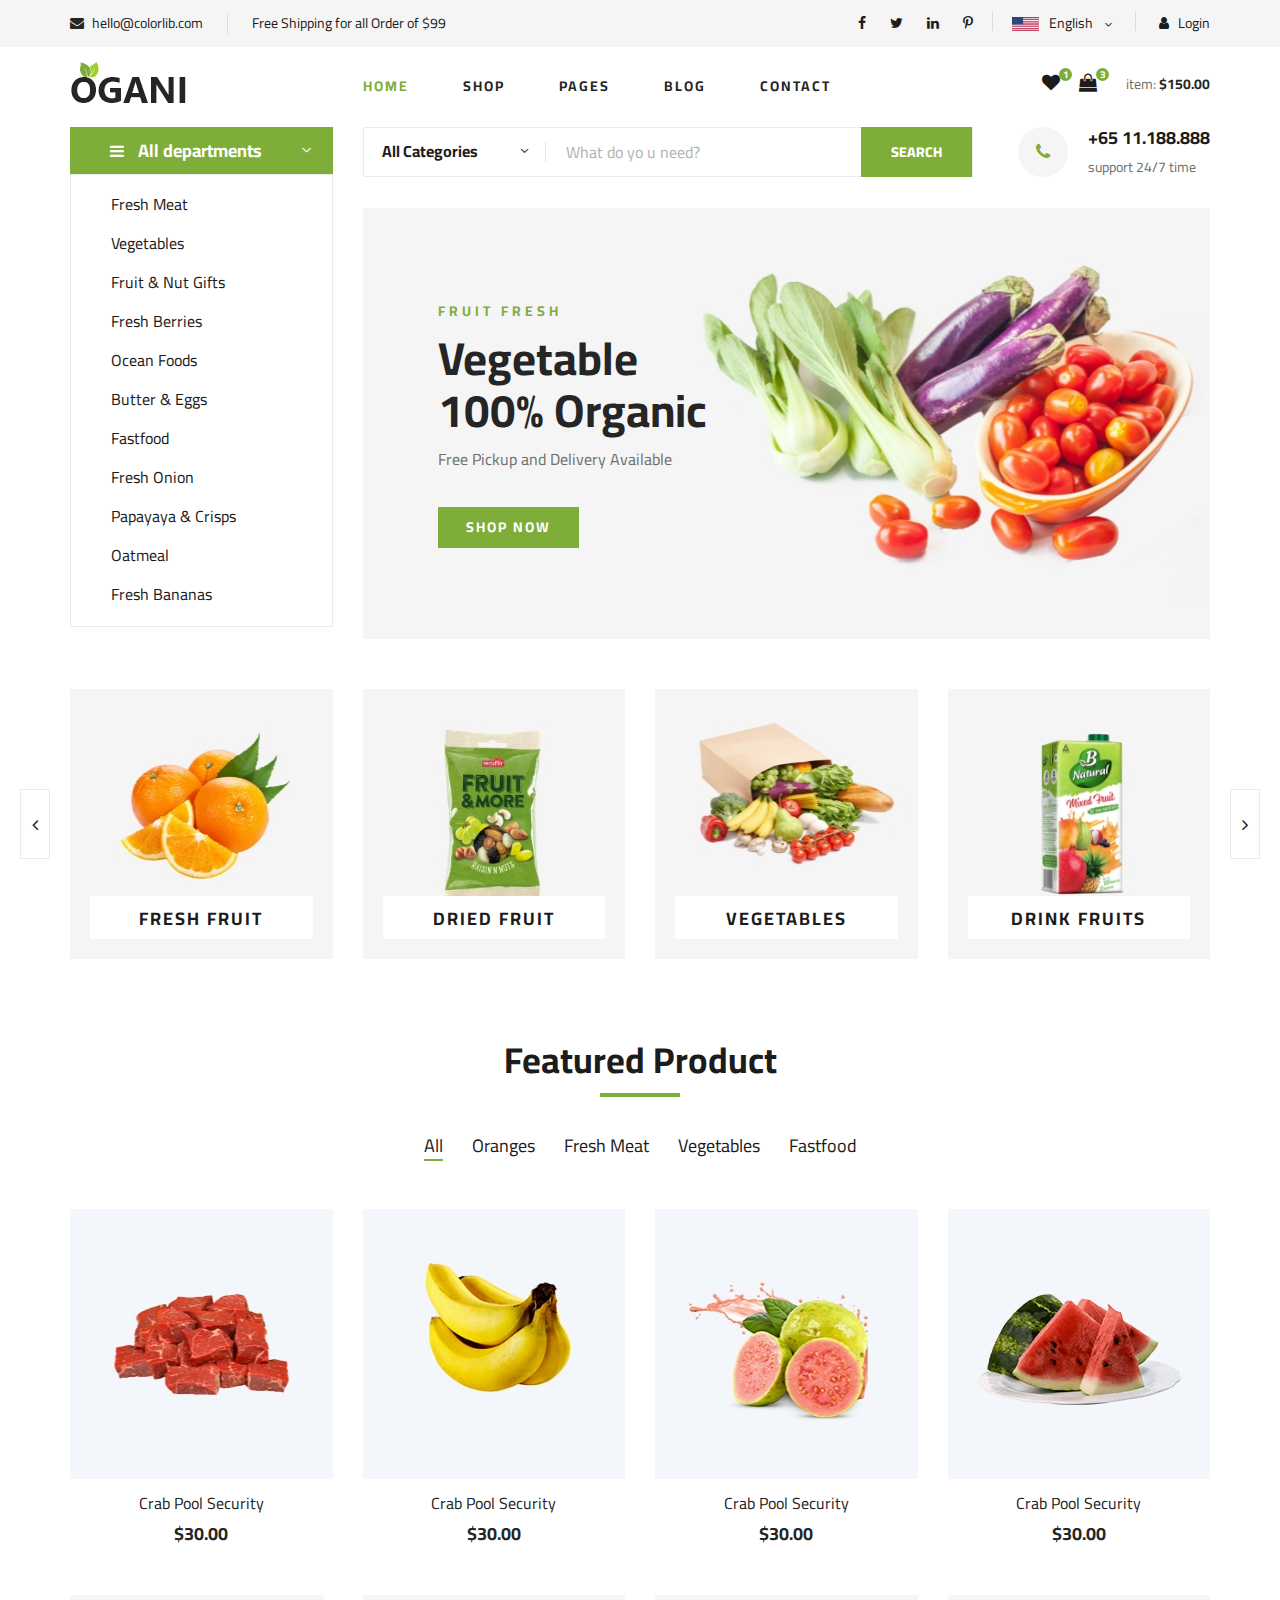
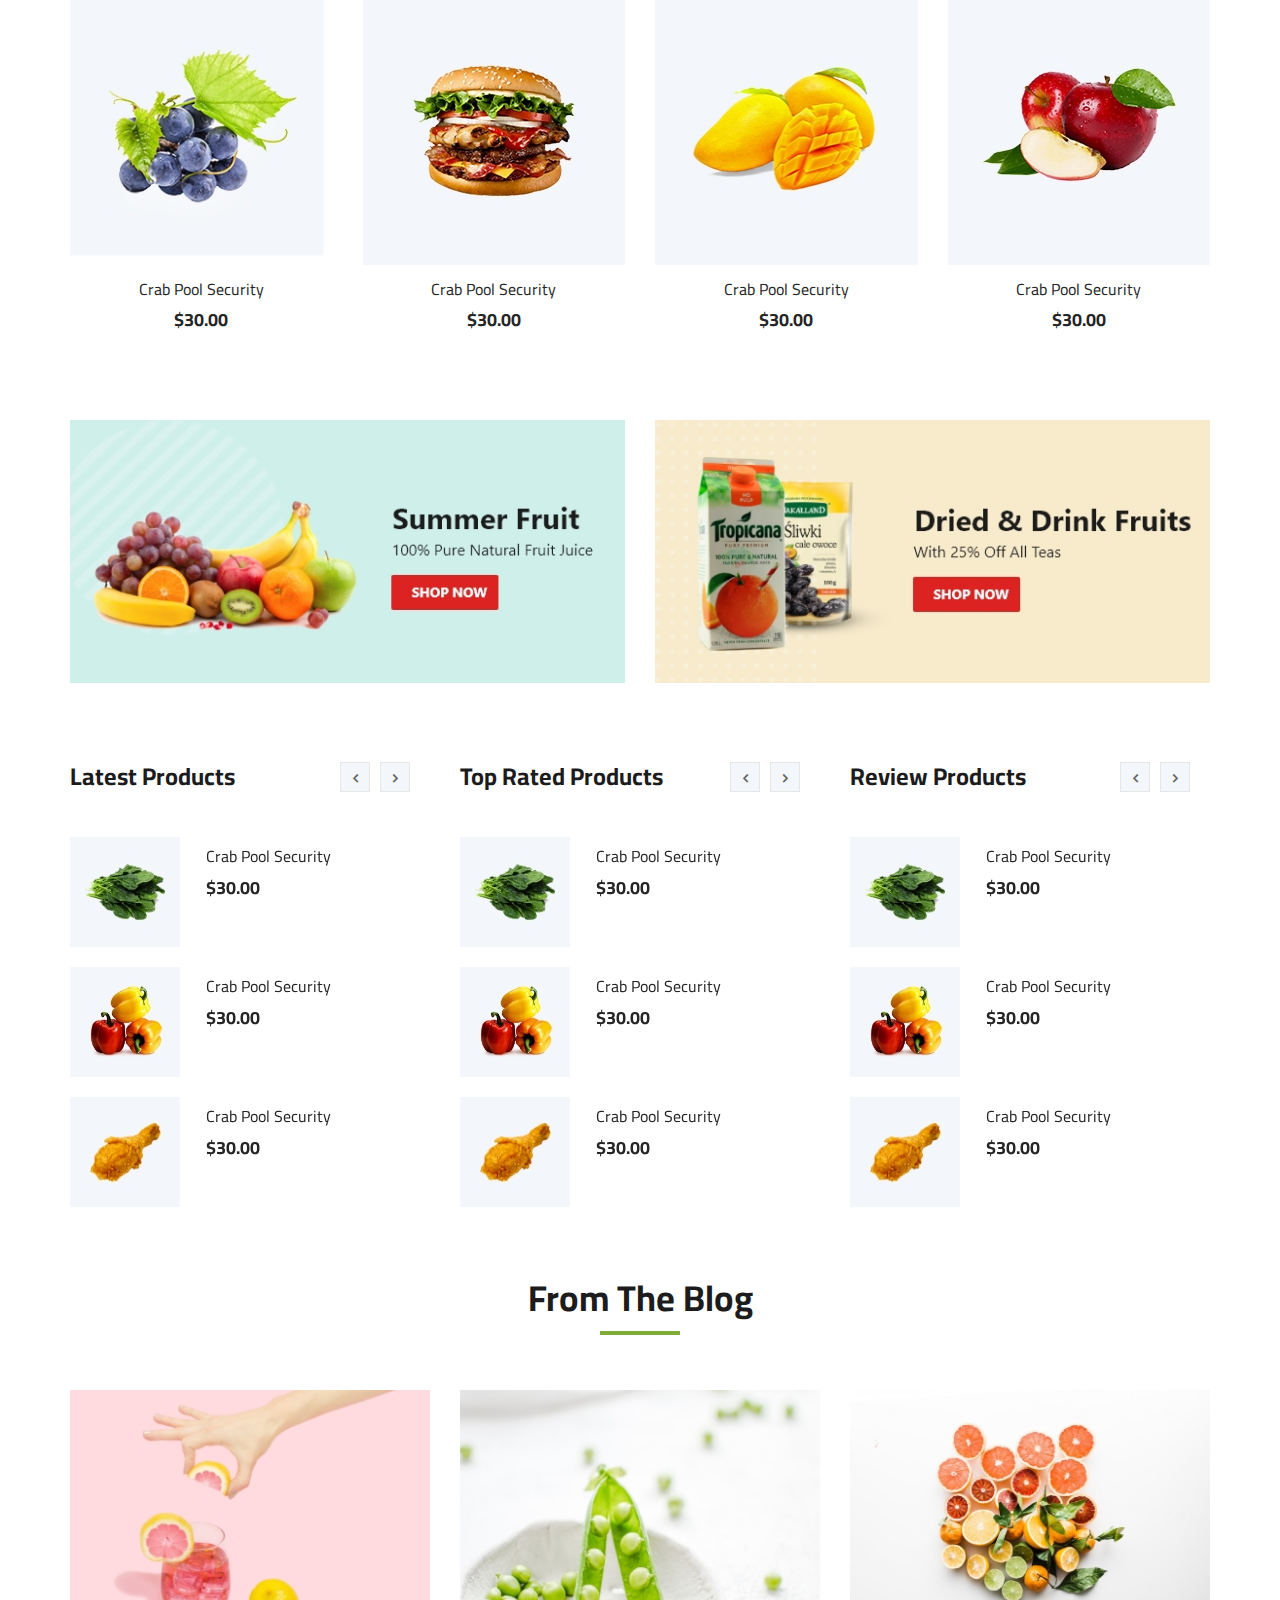
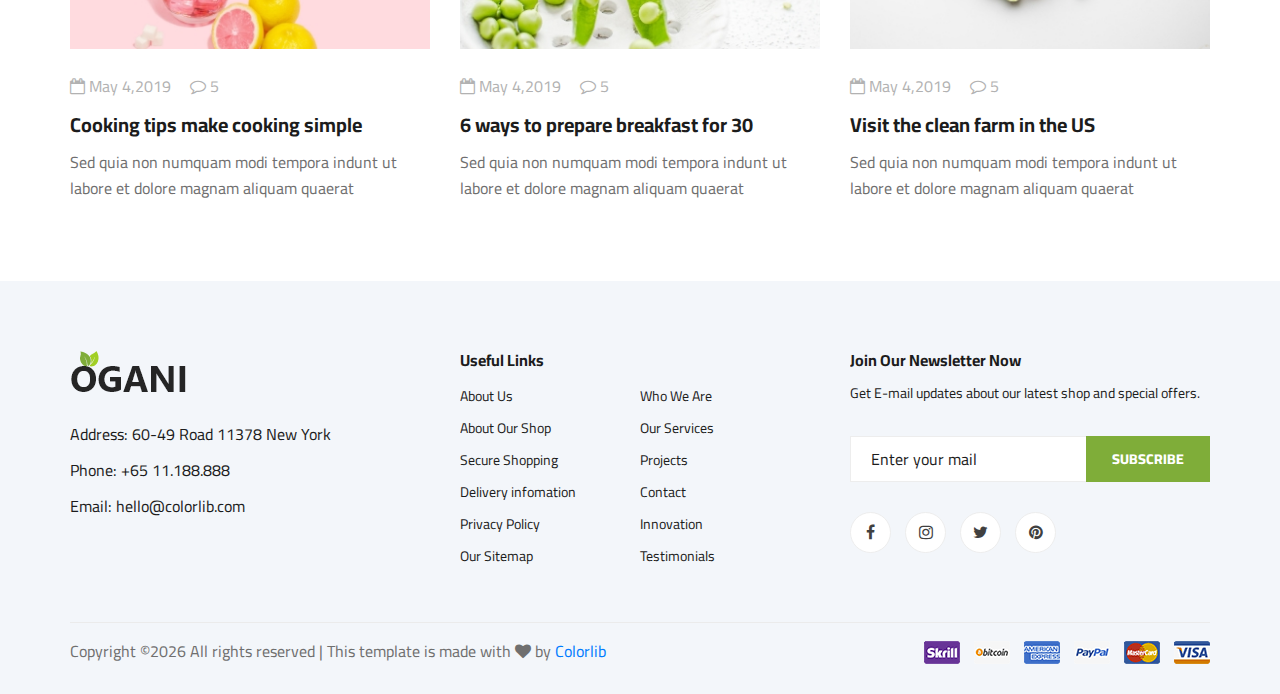
==== cliente/index.html @ 480947a0 "Update 1 HU" ====
<!DOCTYPE html>
<html lang="zxx">

<head>
    <meta charset="UTF-8">
    <meta name="description" content="Ogani Template">
    <meta name="keywords" content="Ogani, unica, creative, html">
    <meta name="viewport" content="width=device-width, initial-scale=1.0">
    <meta http-equiv="X-UA-Compatible" content="ie=edge">
    <title>Ogani | Template</title>

    <!-- Google Font -->
    <link href="https://fonts.googleapis.com/css2?family=Cairo:wght@200;300;400;600;900&display=swap" rel="stylesheet">

    <!-- Css Styles -->
    <link rel="stylesheet" href="css/bootstrap.min.css" type="text/css">
    <link rel="stylesheet" href="css/font-awesome.min.css" type="text/css">
    <link rel="stylesheet" href="css/elegant-icons.css" type="text/css">
    <link rel="stylesheet" href="css/nice-select.css" type="text/css">
    <link rel="stylesheet" href="css/jquery-ui.min.css" type="text/css">
    <link rel="stylesheet" href="css/owl.carousel.min.css" type="text/css">
    <link rel="stylesheet" href="css/slicknav.min.css" type="text/css">
    <link rel="stylesheet" href="css/style.css" type="text/css">
</head>

<body>
    <!-- Page Preloder -->
    <div id="preloder">
        <div class="loader"></div>
    </div>

    <!-- Humberger Begin -->
    <div class="humberger__menu__overlay"></div>
    <div class="humberger__menu__wrapper">
        <div class="humberger__menu__logo">
            <a href="#"><img src="img/logo.png" alt=""></a>
        </div>
        <div class="humberger__menu__cart">
            <ul>
                <li><a href="#"><i class="fa fa-heart"></i> <span>1</span></a></li>
                <li><a href="#"><i class="fa fa-shopping-bag"></i> <span>3</span></a></li>
            </ul>
            <div class="header__cart__price">item: <span>$150.00</span></div>
        </div>
        <div class="humberger__menu__widget">
            <div class="header__top__right__language">
                <img src="img/language.png" alt="">
                <div>English</div>
                <span class="arrow_carrot-down"></span>
                <ul>
                    <li><a href="#">Spanis</a></li>
                    <li><a href="#">English</a></li>
                </ul>
            </div>
            <div class="header__top__right__auth">
                <a href="#"><i class="fa fa-user"></i> Login</a>
            </div>
        </div>
        <nav class="humberger__menu__nav mobile-menu">
            <ul>
                <li class="active"><a href="./index.html">Home</a></li>
                <li><a href="./shop-grid.html">Shop</a></li>
                <li><a href="#">Pages</a>
                    <ul class="header__menu__dropdown">
                        <li><a href="./shop-details.html">Shop Details</a></li>
                        <li><a href="./shoping-cart.html">Shoping Cart</a></li>
                        <li><a href="./checkout.html">Check Out</a></li>
                        <li><a href="./blog-details.html">Blog Details</a></li>
                    </ul>
                </li>
                <li><a href="./blog.html">Blog</a></li>
                <li><a href="./contact.html">Contact</a></li>
            </ul>
        </nav>
        <div id="mobile-menu-wrap"></div>
        <div class="header__top__right__social">
            <a href="#"><i class="fa fa-facebook"></i></a>
            <a href="#"><i class="fa fa-twitter"></i></a>
            <a href="#"><i class="fa fa-linkedin"></i></a>
            <a href="#"><i class="fa fa-pinterest-p"></i></a>
        </div>
        <div class="humberger__menu__contact">
            <ul>
                <li><i class="fa fa-envelope"></i> hello@colorlib.com</li>
                <li>Free Shipping for all Order of $99</li>
            </ul>
        </div>
    </div>
    <!-- Humberger End -->

    <!-- Header Section Begin -->
    <header class="header">
        <div class="header__top">
            <div class="container">
                <div class="row">
                    <div class="col-lg-6 col-md-6">
                        <div class="header__top__left">
                            <ul>
                                <li><i class="fa fa-envelope"></i> hello@colorlib.com</li>
                                <li>Free Shipping for all Order of $99</li>
                            </ul>
                        </div>
                    </div>
                    <div class="col-lg-6 col-md-6">
                        <div class="header__top__right">
                            <div class="header__top__right__social">
                                <a href="#"><i class="fa fa-facebook"></i></a>
                                <a href="#"><i class="fa fa-twitter"></i></a>
                                <a href="#"><i class="fa fa-linkedin"></i></a>
                                <a href="#"><i class="fa fa-pinterest-p"></i></a>
                            </div>
                            <div class="header__top__right__language">
                                <img src="img/language.png" alt="">
                                <div>English</div>
                                <span class="arrow_carrot-down"></span>
                                <ul>
                                    <li><a href="#">Spanis</a></li>
                                    <li><a href="#">English</a></li>
                                </ul>
                            </div>
                            <div class="header__top__right__auth">
                                <a href="#"><i class="fa fa-user"></i> Login</a>
                            </div>
                        </div>
                    </div>
                </div>
            </div>
        </div>
        <div class="container">
            <div class="row">
                <div class="col-lg-3">
                    <div class="header__logo">
                        <a href="./index.html"><img src="img/logo.png" alt=""></a>
                    </div>
                </div>
                <div class="col-lg-6">
                    <nav class="header__menu">
                        <ul>
                            <li class="active"><a href="./index.html">Home</a></li>
                            <li><a href="./shop-grid.html">Shop</a></li>
                            <li><a href="#">Pages</a>
                                <ul class="header__menu__dropdown">
                                    <li><a href="./shop-details.html">Shop Details</a></li>
                                    <li><a href="./shoping-cart.html">Shoping Cart</a></li>
                                    <li><a href="./checkout.html">Check Out</a></li>
                                    <li><a href="./blog-details.html">Blog Details</a></li>
                                </ul>
                            </li>
                            <li><a href="./blog.html">Blog</a></li>
                            <li><a href="./contact.html">Contact</a></li>
                        </ul>
                    </nav>
                </div>
                <div class="col-lg-3">
                    <div class="header__cart">
                        <ul>
                            <li><a href="#"><i class="fa fa-heart"></i> <span>1</span></a></li>
                            <li><a href="#"><i class="fa fa-shopping-bag"></i> <span>3</span></a></li>
                        </ul>
                        <div class="header__cart__price">item: <span>$150.00</span></div>
                    </div>
                </div>
            </div>
            <div class="humberger__open">
                <i class="fa fa-bars"></i>
            </div>
        </div>
    </header>
    <!-- Header Section End -->

    <!-- Hero Section Begin -->
    <section class="hero">
        <div class="container">
            <div class="row">
                <div class="col-lg-3">
                    <div class="hero__categories">
                        <div class="hero__categories__all">
                            <i class="fa fa-bars"></i>
                            <span>All departments</span>
                        </div>
                        <ul>
                            <li><a href="#">Fresh Meat</a></li>
                            <li><a href="#">Vegetables</a></li>
                            <li><a href="#">Fruit & Nut Gifts</a></li>
                            <li><a href="#">Fresh Berries</a></li>
                            <li><a href="#">Ocean Foods</a></li>
                            <li><a href="#">Butter & Eggs</a></li>
                            <li><a href="#">Fastfood</a></li>
                            <li><a href="#">Fresh Onion</a></li>
                            <li><a href="#">Papayaya & Crisps</a></li>
                            <li><a href="#">Oatmeal</a></li>
                            <li><a href="#">Fresh Bananas</a></li>
                        </ul>
                    </div>
                </div>
                <div class="col-lg-9">
                    <div class="hero__search">
                        <div class="hero__search__form">
                            <form action="#">
                                <div class="hero__search__categories">
                                    All Categories
                                    <span class="arrow_carrot-down"></span>
                                </div>
                                <input type="text" placeholder="What do yo u need?">
                                <button type="submit" class="site-btn">SEARCH</button>
                            </form>
                        </div>
                        <div class="hero__search__phone">
                            <div class="hero__search__phone__icon">
                                <i class="fa fa-phone"></i>
                            </div>
                            <div class="hero__search__phone__text">
                                <h5>+65 11.188.888</h5>
                                <span>support 24/7 time</span>
                            </div>
                        </div>
                    </div>
                    <div class="hero__item set-bg" data-setbg="img/hero/banner.jpg">
                        <div class="hero__text">
                            <span>FRUIT FRESH</span>
                            <h2>Vegetable <br />100% Organic</h2>
                            <p>Free Pickup and Delivery Available</p>
                            <a href="#" class="primary-btn">SHOP NOW</a>
                        </div>
                    </div>
                </div>
            </div>
        </div>
    </section>
    <!-- Hero Section End -->

    <!-- Categories Section Begin -->
    <section class="categories">
        <div class="container">
            <div class="row">
                <div class="categories__slider owl-carousel">
                    <div class="col-lg-3">
                        <div class="categories__item set-bg" data-setbg="img/categories/cat-1.jpg">
                            <h5><a href="#">Fresh Fruit</a></h5>
                        </div>
                    </div>
                    <div class="col-lg-3">
                        <div class="categories__item set-bg" data-setbg="img/categories/cat-2.jpg">
                            <h5><a href="#">Dried Fruit</a></h5>
                        </div>
                    </div>
                    <div class="col-lg-3">
                        <div class="categories__item set-bg" data-setbg="img/categories/cat-3.jpg">
                            <h5><a href="#">Vegetables</a></h5>
                        </div>
                    </div>
                    <div class="col-lg-3">
                        <div class="categories__item set-bg" data-setbg="img/categories/cat-4.jpg">
                            <h5><a href="#">drink fruits</a></h5>
                        </div>
                    </div>
                    <div class="col-lg-3">
                        <div class="categories__item set-bg" data-setbg="img/categories/cat-5.jpg">
                            <h5><a href="#">drink fruits</a></h5>
                        </div>
                    </div>
                </div>
            </div>
        </div>
    </section>
    <!-- Categories Section End -->

    <!-- Featured Section Begin -->
    <section class="featured spad">
        <div class="container">
            <div class="row">
                <div class="col-lg-12">
                    <div class="section-title">
                        <h2>Featured Product</h2>
                    </div>
                    <div class="featured__controls">
                        <ul>
                            <li class="active" data-filter="*">All</li>
                            <li data-filter=".oranges">Oranges</li>
                            <li data-filter=".fresh-meat">Fresh Meat</li>
                            <li data-filter=".vegetables">Vegetables</li>
                            <li data-filter=".fastfood">Fastfood</li>
                        </ul>
                    </div>
                </div>
            </div>
            <div class="row featured__filter">
                <div class="col-lg-3 col-md-4 col-sm-6 mix oranges fresh-meat">
                    <div class="featured__item">
                        <div class="featured__item__pic set-bg" data-setbg="img/featured/feature-1.jpg">
                            <ul class="featured__item__pic__hover">
                                <li><a href="#"><i class="fa fa-heart"></i></a></li>
                                <li><a href="#"><i class="fa fa-retweet"></i></a></li>
                                <li><a href="#"><i class="fa fa-shopping-cart"></i></a></li>
                            </ul>
                        </div>
                        <div class="featured__item__text">
                            <h6><a href="#">Crab Pool Security</a></h6>
                            <h5>$30.00</h5>
                        </div>
                    </div>
                </div>
                <div class="col-lg-3 col-md-4 col-sm-6 mix vegetables fastfood">
                    <div class="featured__item">
                        <div class="featured__item__pic set-bg" data-setbg="img/featured/feature-2.jpg">
                            <ul class="featured__item__pic__hover">
                                <li><a href="#"><i class="fa fa-heart"></i></a></li>
                                <li><a href="#"><i class="fa fa-retweet"></i></a></li>
                                <li><a href="#"><i class="fa fa-shopping-cart"></i></a></li>
                            </ul>
                        </div>
                        <div class="featured__item__text">
                            <h6><a href="#">Crab Pool Security</a></h6>
                            <h5>$30.00</h5>
                        </div>
                    </div>
                </div>
                <div class="col-lg-3 col-md-4 col-sm-6 mix vegetables fresh-meat">
                    <div class="featured__item">
                        <div class="featured__item__pic set-bg" data-setbg="img/featured/feature-3.jpg">
                            <ul class="featured__item__pic__hover">
                                <li><a href="#"><i class="fa fa-heart"></i></a></li>
                                <li><a href="#"><i class="fa fa-retweet"></i></a></li>
                                <li><a href="#"><i class="fa fa-shopping-cart"></i></a></li>
                            </ul>
                        </div>
                        <div class="featured__item__text">
                            <h6><a href="#">Crab Pool Security</a></h6>
                            <h5>$30.00</h5>
                        </div>
                    </div>
                </div>
                <div class="col-lg-3 col-md-4 col-sm-6 mix fastfood oranges">
                    <div class="featured__item">
                        <div class="featured__item__pic set-bg" data-setbg="img/featured/feature-4.jpg">
                            <ul class="featured__item__pic__hover">
                                <li><a href="#"><i class="fa fa-heart"></i></a></li>
                                <li><a href="#"><i class="fa fa-retweet"></i></a></li>
                                <li><a href="#"><i class="fa fa-shopping-cart"></i></a></li>
                            </ul>
                        </div>
                        <div class="featured__item__text">
                            <h6><a href="#">Crab Pool Security</a></h6>
                            <h5>$30.00</h5>
                        </div>
                    </div>
                </div>
                <div class="col-lg-3 col-md-4 col-sm-6 mix fresh-meat vegetables">
                    <div class="featured__item">
                        <div class="featured__item__pic set-bg" data-setbg="img/featured/feature-5.jpg">
                            <ul class="featured__item__pic__hover">
                                <li><a href="#"><i class="fa fa-heart"></i></a></li>
                                <li><a href="#"><i class="fa fa-retweet"></i></a></li>
                                <li><a href="#"><i class="fa fa-shopping-cart"></i></a></li>
                            </ul>
                        </div>
                        <div class="featured__item__text">
                            <h6><a href="#">Crab Pool Security</a></h6>
                            <h5>$30.00</h5>
                        </div>
                    </div>
                </div>
                <div class="col-lg-3 col-md-4 col-sm-6 mix oranges fastfood">
                    <div class="featured__item">
                        <div class="featured__item__pic set-bg" data-setbg="img/featured/feature-6.jpg">
                            <ul class="featured__item__pic__hover">
                                <li><a href="#"><i class="fa fa-heart"></i></a></li>
                                <li><a href="#"><i class="fa fa-retweet"></i></a></li>
                                <li><a href="#"><i class="fa fa-shopping-cart"></i></a></li>
                            </ul>
                        </div>
                        <div class="featured__item__text">
                            <h6><a href="#">Crab Pool Security</a></h6>
                            <h5>$30.00</h5>
                        </div>
                    </div>
                </div>
                <div class="col-lg-3 col-md-4 col-sm-6 mix fresh-meat vegetables">
                    <div class="featured__item">
                        <div class="featured__item__pic set-bg" data-setbg="img/featured/feature-7.jpg">
                            <ul class="featured__item__pic__hover">
                                <li><a href="#"><i class="fa fa-heart"></i></a></li>
                                <li><a href="#"><i class="fa fa-retweet"></i></a></li>
                                <li><a href="#"><i class="fa fa-shopping-cart"></i></a></li>
                            </ul>
                        </div>
                        <div class="featured__item__text">
                            <h6><a href="#">Crab Pool Security</a></h6>
                            <h5>$30.00</h5>
                        </div>
                    </div>
                </div>
                <div class="col-lg-3 col-md-4 col-sm-6 mix fastfood vegetables">
                    <div class="featured__item">
                        <div class="featured__item__pic set-bg" data-setbg="img/featured/feature-8.jpg">
                            <ul class="featured__item__pic__hover">
                                <li><a href="#"><i class="fa fa-heart"></i></a></li>
                                <li><a href="#"><i class="fa fa-retweet"></i></a></li>
                                <li><a href="#"><i class="fa fa-shopping-cart"></i></a></li>
                            </ul>
                        </div>
                        <div class="featured__item__text">
                            <h6><a href="#">Crab Pool Security</a></h6>
                            <h5>$30.00</h5>
                        </div>
                    </div>
                </div>
            </div>
        </div>
    </section>
    <!-- Featured Section End -->

    <!-- Banner Begin -->
    <div class="banner">
        <div class="container">
            <div class="row">
                <div class="col-lg-6 col-md-6 col-sm-6">
                    <div class="banner__pic">
                        <img src="img/banner/banner-1.jpg" alt="">
                    </div>
                </div>
                <div class="col-lg-6 col-md-6 col-sm-6">
                    <div class="banner__pic">
                        <img src="img/banner/banner-2.jpg" alt="">
                    </div>
                </div>
            </div>
        </div>
    </div>
    <!-- Banner End -->

    <!-- Latest Product Section Begin -->
    <section class="latest-product spad">
        <div class="container">
            <div class="row">
                <div class="col-lg-4 col-md-6">
                    <div class="latest-product__text">
                        <h4>Latest Products</h4>
                        <div class="latest-product__slider owl-carousel">
                            <div class="latest-prdouct__slider__item">
                                <a href="#" class="latest-product__item">
                                    <div class="latest-product__item__pic">
                                        <img src="img/latest-product/lp-1.jpg" alt="">
                                    </div>
                                    <div class="latest-product__item__text">
                                        <h6>Crab Pool Security</h6>
                                        <span>$30.00</span>
                                    </div>
                                </a>
                                <a href="#" class="latest-product__item">
                                    <div class="latest-product__item__pic">
                                        <img src="img/latest-product/lp-2.jpg" alt="">
                                    </div>
                                    <div class="latest-product__item__text">
                                        <h6>Crab Pool Security</h6>
                                        <span>$30.00</span>
                                    </div>
                                </a>
                                <a href="#" class="latest-product__item">
                                    <div class="latest-product__item__pic">
                                        <img src="img/latest-product/lp-3.jpg" alt="">
                                    </div>
                                    <div class="latest-product__item__text">
                                        <h6>Crab Pool Security</h6>
                                        <span>$30.00</span>
                                    </div>
                                </a>
                            </div>
                            <div class="latest-prdouct__slider__item">
                                <a href="#" class="latest-product__item">
                                    <div class="latest-product__item__pic">
                                        <img src="img/latest-product/lp-1.jpg" alt="">
                                    </div>
                                    <div class="latest-product__item__text">
                                        <h6>Crab Pool Security</h6>
                                        <span>$30.00</span>
                                    </div>
                                </a>
                                <a href="#" class="latest-product__item">
                                    <div class="latest-product__item__pic">
                                        <img src="img/latest-product/lp-2.jpg" alt="">
                                    </div>
                                    <div class="latest-product__item__text">
                                        <h6>Crab Pool Security</h6>
                                        <span>$30.00</span>
                                    </div>
                                </a>
                                <a href="#" class="latest-product__item">
                                    <div class="latest-product__item__pic">
                                        <img src="img/latest-product/lp-3.jpg" alt="">
                                    </div>
                                    <div class="latest-product__item__text">
                                        <h6>Crab Pool Security</h6>
                                        <span>$30.00</span>
                                    </div>
                                </a>
                            </div>
                        </div>
                    </div>
                </div>
                <div class="col-lg-4 col-md-6">
                    <div class="latest-product__text">
                        <h4>Top Rated Products</h4>
                        <div class="latest-product__slider owl-carousel">
                            <div class="latest-prdouct__slider__item">
                                <a href="#" class="latest-product__item">
                                    <div class="latest-product__item__pic">
                                        <img src="img/latest-product/lp-1.jpg" alt="">
                                    </div>
                                    <div class="latest-product__item__text">
                                        <h6>Crab Pool Security</h6>
                                        <span>$30.00</span>
                                    </div>
                                </a>
                                <a href="#" class="latest-product__item">
                                    <div class="latest-product__item__pic">
                                        <img src="img/latest-product/lp-2.jpg" alt="">
                                    </div>
                                    <div class="latest-product__item__text">
                                        <h6>Crab Pool Security</h6>
                                        <span>$30.00</span>
                                    </div>
                                </a>
                                <a href="#" class="latest-product__item">
                                    <div class="latest-product__item__pic">
                                        <img src="img/latest-product/lp-3.jpg" alt="">
                                    </div>
                                    <div class="latest-product__item__text">
                                        <h6>Crab Pool Security</h6>
                                        <span>$30.00</span>
                                    </div>
                                </a>
                            </div>
                            <div class="latest-prdouct__slider__item">
                                <a href="#" class="latest-product__item">
                                    <div class="latest-product__item__pic">
                                        <img src="img/latest-product/lp-1.jpg" alt="">
                                    </div>
                                    <div class="latest-product__item__text">
                                        <h6>Crab Pool Security</h6>
                                        <span>$30.00</span>
                                    </div>
                                </a>
                                <a href="#" class="latest-product__item">
                                    <div class="latest-product__item__pic">
                                        <img src="img/latest-product/lp-2.jpg" alt="">
                                    </div>
                                    <div class="latest-product__item__text">
                                        <h6>Crab Pool Security</h6>
                                        <span>$30.00</span>
                                    </div>
                                </a>
                                <a href="#" class="latest-product__item">
                                    <div class="latest-product__item__pic">
                                        <img src="img/latest-product/lp-3.jpg" alt="">
                                    </div>
                                    <div class="latest-product__item__text">
                                        <h6>Crab Pool Security</h6>
                                        <span>$30.00</span>
                                    </div>
                                </a>
                            </div>
                        </div>
                    </div>
                </div>
                <div class="col-lg-4 col-md-6">
                    <div class="latest-product__text">
                        <h4>Review Products</h4>
                        <div class="latest-product__slider owl-carousel">
                            <div class="latest-prdouct__slider__item">
                                <a href="#" class="latest-product__item">
                                    <div class="latest-product__item__pic">
                                        <img src="img/latest-product/lp-1.jpg" alt="">
                                    </div>
                                    <div class="latest-product__item__text">
                                        <h6>Crab Pool Security</h6>
                                        <span>$30.00</span>
                                    </div>
                                </a>
                                <a href="#" class="latest-product__item">
                                    <div class="latest-product__item__pic">
                                        <img src="img/latest-product/lp-2.jpg" alt="">
                                    </div>
                                    <div class="latest-product__item__text">
                                        <h6>Crab Pool Security</h6>
                                        <span>$30.00</span>
                                    </div>
                                </a>
                                <a href="#" class="latest-product__item">
                                    <div class="latest-product__item__pic">
                                        <img src="img/latest-product/lp-3.jpg" alt="">
                                    </div>
                                    <div class="latest-product__item__text">
                                        <h6>Crab Pool Security</h6>
                                        <span>$30.00</span>
                                    </div>
                                </a>
                            </div>
                            <div class="latest-prdouct__slider__item">
                                <a href="#" class="latest-product__item">
                                    <div class="latest-product__item__pic">
                                        <img src="img/latest-product/lp-1.jpg" alt="">
                                    </div>
                                    <div class="latest-product__item__text">
                                        <h6>Crab Pool Security</h6>
                                        <span>$30.00</span>
                                    </div>
                                </a>
                                <a href="#" class="latest-product__item">
                                    <div class="latest-product__item__pic">
                                        <img src="img/latest-product/lp-2.jpg" alt="">
                                    </div>
                                    <div class="latest-product__item__text">
                                        <h6>Crab Pool Security</h6>
                                        <span>$30.00</span>
                                    </div>
                                </a>
                                <a href="#" class="latest-product__item">
                                    <div class="latest-product__item__pic">
                                        <img src="img/latest-product/lp-3.jpg" alt="">
                                    </div>
                                    <div class="latest-product__item__text">
                                        <h6>Crab Pool Security</h6>
                                        <span>$30.00</span>
                                    </div>
                                </a>
                            </div>
                        </div>
                    </div>
                </div>
            </div>
        </div>
    </section>
    <!-- Latest Product Section End -->

    <!-- Blog Section Begin -->
    <section class="from-blog spad">
        <div class="container">
            <div class="row">
                <div class="col-lg-12">
                    <div class="section-title from-blog__title">
                        <h2>From The Blog</h2>
                    </div>
                </div>
            </div>
            <div class="row">
                <div class="col-lg-4 col-md-4 col-sm-6">
                    <div class="blog__item">
                        <div class="blog__item__pic">
                            <img src="img/blog/blog-1.jpg" alt="">
                        </div>
                        <div class="blog__item__text">
                            <ul>
                                <li><i class="fa fa-calendar-o"></i> May 4,2019</li>
                                <li><i class="fa fa-comment-o"></i> 5</li>
                            </ul>
                            <h5><a href="#">Cooking tips make cooking simple</a></h5>
                            <p>Sed quia non numquam modi tempora indunt ut labore et dolore magnam aliquam quaerat </p>
                        </div>
                    </div>
                </div>
                <div class="col-lg-4 col-md-4 col-sm-6">
                    <div class="blog__item">
                        <div class="blog__item__pic">
                            <img src="img/blog/blog-2.jpg" alt="">
                        </div>
                        <div class="blog__item__text">
                            <ul>
                                <li><i class="fa fa-calendar-o"></i> May 4,2019</li>
                                <li><i class="fa fa-comment-o"></i> 5</li>
                            </ul>
                            <h5><a href="#">6 ways to prepare breakfast for 30</a></h5>
                            <p>Sed quia non numquam modi tempora indunt ut labore et dolore magnam aliquam quaerat </p>
                        </div>
                    </div>
                </div>
                <div class="col-lg-4 col-md-4 col-sm-6">
                    <div class="blog__item">
                        <div class="blog__item__pic">
                            <img src="img/blog/blog-3.jpg" alt="">
                        </div>
                        <div class="blog__item__text">
                            <ul>
                                <li><i class="fa fa-calendar-o"></i> May 4,2019</li>
                                <li><i class="fa fa-comment-o"></i> 5</li>
                            </ul>
                            <h5><a href="#">Visit the clean farm in the US</a></h5>
                            <p>Sed quia non numquam modi tempora indunt ut labore et dolore magnam aliquam quaerat </p>
                        </div>
                    </div>
                </div>
            </div>
        </div>
    </section>
    <!-- Blog Section End -->

    <!-- Footer Section Begin -->
    <footer class="footer spad">
        <div class="container">
            <div class="row">
                <div class="col-lg-3 col-md-6 col-sm-6">
                    <div class="footer__about">
                        <div class="footer__about__logo">
                            <a href="./index.html"><img src="img/logo.png" alt=""></a>
                        </div>
                        <ul>
                            <li>Address: 60-49 Road 11378 New York</li>
                            <li>Phone: +65 11.188.888</li>
                            <li>Email: hello@colorlib.com</li>
                        </ul>
                    </div>
                </div>
                <div class="col-lg-4 col-md-6 col-sm-6 offset-lg-1">
                    <div class="footer__widget">
                        <h6>Useful Links</h6>
                        <ul>
                            <li><a href="#">About Us</a></li>
                            <li><a href="#">About Our Shop</a></li>
                            <li><a href="#">Secure Shopping</a></li>
                            <li><a href="#">Delivery infomation</a></li>
                            <li><a href="#">Privacy Policy</a></li>
                            <li><a href="#">Our Sitemap</a></li>
                        </ul>
                        <ul>
                            <li><a href="#">Who We Are</a></li>
                            <li><a href="#">Our Services</a></li>
                            <li><a href="#">Projects</a></li>
                            <li><a href="#">Contact</a></li>
                            <li><a href="#">Innovation</a></li>
                            <li><a href="#">Testimonials</a></li>
                        </ul>
                    </div>
                </div>
                <div class="col-lg-4 col-md-12">
                    <div class="footer__widget">
                        <h6>Join Our Newsletter Now</h6>
                        <p>Get E-mail updates about our latest shop and special offers.</p>
                        <form action="#">
                            <input type="text" placeholder="Enter your mail">
                            <button type="submit" class="site-btn">Subscribe</button>
                        </form>
                        <div class="footer__widget__social">
                            <a href="#"><i class="fa fa-facebook"></i></a>
                            <a href="#"><i class="fa fa-instagram"></i></a>
                            <a href="#"><i class="fa fa-twitter"></i></a>
                            <a href="#"><i class="fa fa-pinterest"></i></a>
                        </div>
                    </div>
                </div>
            </div>
            <div class="row">
                <div class="col-lg-12">
                    <div class="footer__copyright">
                        <div class="footer__copyright__text"><p><!-- Link back to Colorlib can't be removed. Template is licensed under CC BY 3.0. -->
  Copyright &copy;<script>document.write(new Date().getFullYear());</script> All rights reserved | This template is made with <i class="fa fa-heart" aria-hidden="true"></i> by <a href="https://colorlib.com" target="_blank">Colorlib</a>
  <!-- Link back to Colorlib can't be removed. Template is licensed under CC BY 3.0. --></p></div>
                        <div class="footer__copyright__payment"><img src="img/payment-item.png" alt=""></div>
                    </div>
                </div>
            </div>
        </div>
    </footer>
    <!-- Footer Section End -->

    <!-- Js Plugins -->
    <script src="js/jquery-3.3.1.min.js"></script>
    <script src="js/bootstrap.min.js"></script>
    <script src="js/jquery.nice-select.min.js"></script>
    <script src="js/jquery-ui.min.js"></script>
    <script src="js/jquery.slicknav.js"></script>
    <script src="js/mixitup.min.js"></script>
    <script src="js/owl.carousel.min.js"></script>
    <script src="js/main.js"></script>



</body>

</html>
---- cliente/css/elegant-icons.css ----
@font-face {
	font-family: 'ElegantIcons';
	src:url('../fonts/ElegantIcons.eot');
	src:url('../fonts/ElegantIcons.eot?#iefix') format('embedded-opentype'),
		url('../fonts/ElegantIcons.woff') format('woff'),
		url('../fonts/ElegantIcons.ttf') format('truetype'),
		url('../fonts/ElegantIcons.svg#ElegantIcons') format('svg');
	font-weight: normal;
	font-style: normal;
}

/* Use the following CSS code if you want to use data attributes for inserting your icons */
[data-icon]:before {
	font-family: 'ElegantIcons';
	content: attr(data-icon);
	speak: none;
	font-weight: normal;
	font-variant: normal;
	text-transform: none;
	line-height: 1;
	-webkit-font-smoothing: antialiased;
	-moz-osx-font-smoothing: grayscale;
}

/* Use the following CSS code if you want to have a class per icon */
/*
Instead of a list of all class selectors,
you can use the generic selector below, but it's slower:
[class*="your-class-prefix"] {
*/
.arrow_up, .arrow_down, .arrow_left, .arrow_right, .arrow_left-up, .arrow_right-up, .arrow_right-down, .arrow_left-down, .arrow-up-down, .arrow_up-down_alt, .arrow_left-right_alt, .arrow_left-right, .arrow_expand_alt2, .arrow_expand_alt, .arrow_condense, .arrow_expand, .arrow_move, .arrow_carrot-up, .arrow_carrot-down, .arrow_carrot-left, .arrow_carrot-right, .arrow_carrot-2up, .arrow_carrot-2down, .arrow_carrot-2left, .arrow_carrot-2right, .arrow_carrot-up_alt2, .arrow_carrot-down_alt2, .arrow_carrot-left_alt2, .arrow_carrot-right_alt2, .arrow_carrot-2up_alt2, .arrow_carrot-2down_alt2, .arrow_carrot-2left_alt2, .arrow_carrot-2right_alt2, .arrow_triangle-up, .arrow_triangle-down, .arrow_triangle-left, .arrow_triangle-right, .arrow_triangle-up_alt2, .arrow_triangle-down_alt2, .arrow_triangle-left_alt2, .arrow_triangle-right_alt2, .arrow_back, .icon_minus-06, .icon_plus, .icon_close, .icon_check, .icon_minus_alt2, .icon_plus_alt2, .icon_close_alt2, .icon_check_alt2, .icon_zoom-out_alt, .icon_zoom-in_alt, .icon_search, .icon_box-empty, .icon_box-selected, .icon_minus-box, .icon_plus-box, .icon_box-checked, .icon_circle-empty, .icon_circle-slelected, .icon_stop_alt2, .icon_stop, .icon_pause_alt2, .icon_pause, .icon_menu, .icon_menu-square_alt2, .icon_menu-circle_alt2, .icon_ul, .icon_ol, .icon_adjust-horiz, .icon_adjust-vert, .icon_document_alt, .icon_documents_alt, .icon_pencil, .icon_pencil-edit_alt, .icon_pencil-edit, .icon_folder-alt, .icon_folder-open_alt, .icon_folder-add_alt, .icon_info_alt, .icon_error-oct_alt, .icon_error-circle_alt, .icon_error-triangle_alt, .icon_question_alt2, .icon_question, .icon_comment_alt, .icon_chat_alt, .icon_vol-mute_alt, .icon_volume-low_alt, .icon_volume-high_alt, .icon_quotations, .icon_quotations_alt2, .icon_clock_alt, .icon_lock_alt, .icon_lock-open_alt, .icon_key_alt, .icon_cloud_alt, .icon_cloud-upload_alt, .icon_cloud-download_alt, .icon_image, .icon_images, .icon_lightbulb_alt, .icon_gift_alt, .icon_house_alt, .icon_genius, .icon_mobile, .icon_tablet, .icon_laptop, .icon_desktop, .icon_camera_alt, .icon_mail_alt, .icon_cone_alt, .icon_ribbon_alt, .icon_bag_alt, .icon_creditcard, .icon_cart_alt, .icon_paperclip, .icon_tag_alt, .icon_tags_alt, .icon_trash_alt, .icon_cursor_alt, .icon_mic_alt, .icon_compass_alt, .icon_pin_alt, .icon_pushpin_alt, .icon_map_alt, .icon_drawer_alt, .icon_toolbox_alt, .icon_book_alt, .icon_calendar, .icon_film, .icon_table, .icon_contacts_alt, .icon_headphones, .icon_lifesaver, .icon_piechart, .icon_refresh, .icon_link_alt, .icon_link, .icon_loading, .icon_blocked, .icon_archive_alt, .icon_heart_alt, .icon_star_alt, .icon_star-half_alt, .icon_star, .icon_star-half, .icon_tools, .icon_tool, .icon_cog, .icon_cogs, .arrow_up_alt, .arrow_down_alt, .arrow_left_alt, .arrow_right_alt, .arrow_left-up_alt, .arrow_right-up_alt, .arrow_right-down_alt, .arrow_left-down_alt, .arrow_condense_alt, .arrow_expand_alt3, .arrow_carrot_up_alt, .arrow_carrot-down_alt, .arrow_carrot-left_alt, .arrow_carrot-right_alt, .arrow_carrot-2up_alt, .arrow_carrot-2dwnn_alt, .arrow_carrot-2left_alt, .arrow_carrot-2right_alt, .arrow_triangle-up_alt, .arrow_triangle-down_alt, .arrow_triangle-left_alt, .arrow_triangle-right_alt, .icon_minus_alt, .icon_plus_alt, .icon_close_alt, .icon_check_alt, .icon_zoom-out, .icon_zoom-in, .icon_stop_alt, .icon_menu-square_alt, .icon_menu-circle_alt, .icon_document, .icon_documents, .icon_pencil_alt, .icon_folder, .icon_folder-open, .icon_folder-add, .icon_folder_upload, .icon_folder_download, .icon_info, .icon_error-circle, .icon_error-oct, .icon_error-triangle, .icon_question_alt, .icon_comment, .icon_chat, .icon_vol-mute, .icon_volume-low, .icon_volume-high, .icon_quotations_alt, .icon_clock, .icon_lock, .icon_lock-open, .icon_key, .icon_cloud, .icon_cloud-upload, .icon_cloud-download, .icon_lightbulb, .icon_gift, .icon_house, .icon_camera, .icon_mail, .icon_cone, .icon_ribbon, .icon_bag, .icon_cart, .icon_tag, .icon_tags, .icon_trash, .icon_cursor, .icon_mic, .icon_compass, .icon_pin, .icon_pushpin, .icon_map, .icon_drawer, .icon_toolbox, .icon_book, .icon_contacts, .icon_archive, .icon_heart, .icon_profile, .icon_group, .icon_grid-2x2, .icon_grid-3x3, .icon_music, .icon_pause_alt, .icon_phone, .icon_upload, .icon_download, .social_facebook, .social_twitter, .social_pinterest, .social_googleplus, .social_tumblr, .social_tumbleupon, .social_wordpress, .social_instagram, .social_dribbble, .social_vimeo, .social_linkedin, .social_rss, .social_deviantart, .social_share, .social_myspace, .social_skype, .social_youtube, .social_picassa, .social_googledrive, .social_flickr, .social_blogger, .social_spotify, .social_delicious, .social_facebook_circle, .social_twitter_circle, .social_pinterest_circle, .social_googleplus_circle, .social_tumblr_circle, .social_stumbleupon_circle, .social_wordpress_circle, .social_instagram_circle, .social_dribbble_circle, .social_vimeo_circle, .social_linkedin_circle, .social_rss_circle, .social_deviantart_circle, .social_share_circle, .social_myspace_circle, .social_skype_circle, .social_youtube_circle, .social_picassa_circle, .social_googledrive_alt2, .social_flickr_circle, .social_blogger_circle, .social_spotify_circle, .social_delicious_circle, .social_facebook_square, .social_twitter_square, .social_pinterest_square, .social_googleplus_square, .social_tumblr_square, .social_stumbleupon_square, .social_wordpress_square, .social_instagram_square, .social_dribbble_square, .social_vimeo_square, .social_linkedin_square, .social_rss_square, .social_deviantart_square, .social_share_square, .social_myspace_square, .social_skype_square, .social_youtube_square, .social_picassa_square, .social_googledrive_square, .social_flickr_square, .social_blogger_square, .social_spotify_square, .social_delicious_square, .icon_printer, .icon_calulator, .icon_building, .icon_floppy, .icon_drive, .icon_search-2, .icon_id, .icon_id-2, .icon_puzzle, .icon_like, .icon_dislike, .icon_mug, .icon_currency, .icon_wallet, .icon_pens, .icon_easel, .icon_flowchart, .icon_datareport, .icon_briefcase, .icon_shield, .icon_percent, .icon_globe, .icon_globe-2, .icon_target, .icon_hourglass, .icon_balance, .icon_rook, .icon_printer-alt, .icon_calculator_alt, .icon_building_alt, .icon_floppy_alt, .icon_drive_alt, .icon_search_alt, .icon_id_alt, .icon_id-2_alt, .icon_puzzle_alt, .icon_like_alt, .icon_dislike_alt, .icon_mug_alt, .icon_currency_alt, .icon_wallet_alt, .icon_pens_alt, .icon_easel_alt, .icon_flowchart_alt, .icon_datareport_alt, .icon_briefcase_alt, .icon_shield_alt, .icon_percent_alt, .icon_globe_alt, .icon_clipboard {
	font-family: 'ElegantIcons';
	speak: none;
	font-style: normal;
	font-weight: normal;
	font-variant: normal;
	text-transform: none;
	line-height: 1;
	-webkit-font-smoothing: antialiased;
}
.arrow_up:before {
	content: "\21";
}
.arrow_down:before {
	content: "\22";
}
.arrow_left:before {
	content: "\23";
}
.arrow_right:before {
	content: "\24";
}
.arrow_left-up:before {
	content: "\25";
}
.arrow_right-up:before {
	content: "\26";
}
.arrow_right-down:before {
	content: "\27";
}
.arrow_left-down:before {
	content: "\28";
}
.arrow-up-down:before {
	content: "\29";
}
.arrow_up-down_alt:before {
	content: "\2a";
}
.arrow_left-right_alt:before {
	content: "\2b";
}
.arrow_left-right:before {
	content: "\2c";
}
.arrow_expand_alt2:before {
	content: "\2d";
}
.arrow_expand_alt:before {
	content: "\2e";
}
.arrow_condense:before {
	content: "\2f";
}
.arrow_expand:before {
	content: "\30";
}
.arrow_move:before {
	content: "\31";
}
.arrow_carrot-up:before {
	content: "\32";
}
.arrow_carrot-down:before {
	content: "\33";
}
.arrow_carrot-left:before {
	content: "\34";
}
.arrow_carrot-right:before {
	content: "\35";
}
.arrow_carrot-2up:before {
	content: "\36";
}
.arrow_carrot-2down:before {
	content: "\37";
}
.arrow_carrot-2left:before {
	content: "\38";
}
.arrow_carrot-2right:before {
	content: "\39";
}
.arrow_carrot-up_alt2:before {
	content: "\3a";
}
.arrow_carrot-down_alt2:before {
	content: "\3b";
}
.arrow_carrot-left_alt2:before {
	content: "\3c";
}
.arrow_carrot-right_alt2:before {
	content: "\3d";
}
.arrow_carrot-2up_alt2:before {
	content: "\3e";
}
.arrow_carrot-2down_alt2:before {
	content: "\3f";
}
.arrow_carrot-2left_alt2:before {
	content: "\40";
}
.arrow_carrot-2right_alt2:before {
	content: "\41";
}
.arrow_triangle-up:before {
	content: "\42";
}
.arrow_triangle-down:before {
	content: "\43";
}
.arrow_triangle-left:before {
	content: "\44";
}
.arrow_triangle-right:before {
	content: "\45";
}
.arrow_triangle-up_alt2:before {
	content: "\46";
}
.arrow_triangle-down_alt2:before {
	content: "\47";
}
.arrow_triangle-left_alt2:before {
	content: "\48";
}
.arrow_triangle-right_alt2:before {
	content: "\49";
}
.arrow_back:before {
	content: "\4a";
}
.icon_minus-06:before {
	content: "\4b";
}
.icon_plus:before {
	content: "\4c";
}
.icon_close:before {
	content: "\4d";
}
.icon_check:before {
	content: "\4e";
}
.icon_minus_alt2:before {
	content: "\4f";
}
.icon_plus_alt2:before {
	content: "\50";
}
.icon_close_alt2:before {
	content: "\51";
}
.icon_check_alt2:before {
	content: "\52";
}
.icon_zoom-out_alt:before {
	content: "\53";
}
.icon_zoom-in_alt:before {
	content: "\54";
}
.icon_search:before {
	content: "\55";
}
.icon_box-empty:before {
	content: "\56";
}
.icon_box-selected:before {
	content: "\57";
}
.icon_minus-box:before {
	content: "\58";
}
.icon_plus-box:before {
	content: "\59";
}
.icon_box-checked:before {
	content: "\5a";
}
.icon_circle-empty:before {
	content: "\5b";
}
.icon_circle-slelected:before {
	content: "\5c";
}
.icon_stop_alt2:before {
	content: "\5d";
}
.icon_stop:before {
	content: "\5e";
}
.icon_pause_alt2:before {
	content: "\5f";
}
.icon_pause:before {
	content: "\60";
}
.icon_menu:before {
	content: "\61";
}
.icon_menu-square_alt2:before {
	content: "\62";
}
.icon_menu-circle_alt2:before {
	content: "\63";
}
.icon_ul:before {
	content: "\64";
}
.icon_ol:before {
	content: "\65";
}
.icon_adjust-horiz:before {
	content: "\66";
}
.icon_adjust-vert:before {
	content: "\67";
}
.icon_document_alt:before {
	content: "\68";
}
.icon_documents_alt:before {
	content: "\69";
}
.icon_pencil:before {
	content: "\6a";
}
.icon_pencil-edit_alt:before {
	content: "\6b";
}
.icon_pencil-edit:before {
	content: "\6c";
}
.icon_folder-alt:before {
	content: "\6d";
}
.icon_folder-open_alt:before {
	content: "\6e";
}
.icon_folder-add_alt:before {
	content: "\6f";
}
.icon_info_alt:before {
	content: "\70";
}
.icon_error-oct_alt:before {
	content: "\71";
}
.icon_error-circle_alt:before {
	content: "\72";
}
.icon_error-triangle_alt:before {
	content: "\73";
}
.icon_question_alt2:before {
	content: "\74";
}
.icon_question:before {
	content: "\75";
}
.icon_comment_alt:before {
	content: "\76";
}
.icon_chat_alt:before {
	content: "\77";
}
.icon_vol-mute_alt:before {
	content: "\78";
}
.icon_volume-low_alt:before {
	content: "\79";
}
.icon_volume-high_alt:before {
	content: "\7a";
}
.icon_quotations:before {
	content: "\7b";
}
.icon_quotations_alt2:before {
	content: "\7c";
}
.icon_clock_alt:before {
	content: "\7d";
}
.icon_lock_alt:before {
	content: "\7e";
}
.icon_lock-open_alt:before {
	content: "\e000";
}
.icon_key_alt:before {
	content: "\e001";
}
.icon_cloud_alt:before {
	content: "\e002";
}
.icon_cloud-upload_alt:before {
	content: "\e003";
}
.icon_cloud-download_alt:before {
	content: "\e004";
}
.icon_image:before {
	content: "\e005";
}
.icon_images:before {
	content: "\e006";
}
.icon_lightbulb_alt:before {
	content: "\e007";
}
.icon_gift_alt:before {
	content: "\e008";
}
.icon_house_alt:before {
	content: "\e009";
}
.icon_genius:before {
	content: "\e00a";
}
.icon_mobile:before {
	content: "\e00b";
}
.icon_tablet:before {
	content: "\e00c";
}
.icon_laptop:before {
	content: "\e00d";
}
.icon_desktop:before {
	content: "\e00e";
}
.icon_camera_alt:before {
	content: "\e00f";
}
.icon_mail_alt:before {
	content: "\e010";
}
.icon_cone_alt:before {
	content: "\e011";
}
.icon_ribbon_alt:before {
	content: "\e012";
}
.icon_bag_alt:before {
	content: "\e013";
}
.icon_creditcard:before {
	content: "\e014";
}
.icon_cart_alt:before {
	content: "\e015";
}
.icon_paperclip:before {
	content: "\e016";
}
.icon_tag_alt:before {
	content: "\e017";
}
.icon_tags_alt:before {
	content: "\e018";
}
.icon_trash_alt:before {
	content: "\e019";
}
.icon_cursor_alt:before {
	content: "\e01a";
}
.icon_mic_alt:before {
	content: "\e01b";
}
.icon_compass_alt:before {
	content: "\e01c";
}
.icon_pin_alt:before {
	content: "\e01d";
}
.icon_pushpin_alt:before {
	content: "\e01e";
}
.icon_map_alt:before {
	content: "\e01f";
}
.icon_drawer_alt:before {
	content: "\e020";
}
.icon_toolbox_alt:before {
	content: "\e021";
}
.icon_book_alt:before {
	content: "\e022";
}
.icon_calendar:before {
	content: "\e023";
}
.icon_film:before {
	content: "\e024";
}
.icon_table:before {
	content: "\e025";
}
.icon_contacts_alt:before {
	content: "\e026";
}
.icon_headphones:before {
	content: "\e027";
}
.icon_lifesaver:before {
	content: "\e028";
}
.icon_piechart:before {
	content: "\e029";
}
.icon_refresh:before {
	content: "\e02a";
}
.icon_link_alt:before {
	content: "\e02b";
}
.icon_link:before {
	content: "\e02c";
}
.icon_loading:before {
	content: "\e02d";
}
.icon_blocked:before {
	content: "\e02e";
}
.icon_archive_alt:before {
	content: "\e02f";
}
.icon_heart_alt:before {
	content: "\e030";
}
.icon_star_alt:before {
	content: "\e031";
}
.icon_star-half_alt:before {
	content: "\e032";
}
.icon_star:before {
	content: "\e033";
}
.icon_star-half:before {
	content: "\e034";
}
.icon_tools:before {
	content: "\e035";
}
.icon_tool:before {
	content: "\e036";
}
.icon_cog:before {
	content: "\e037";
}
.icon_cogs:before {
	content: "\e038";
}
.arrow_up_alt:before {
	content: "\e039";
}
.arrow_down_alt:before {
	content: "\e03a";
}
.arrow_left_alt:before {
	content: "\e03b";
}
.arrow_right_alt:before {
	content: "\e03c";
}
.arrow_left-up_alt:before {
	content: "\e03d";
}
.arrow_right-up_alt:before {
	content: "\e03e";
}
.arrow_right-down_alt:before {
	content: "\e03f";
}
.arrow_left-down_alt:before {
	content: "\e040";
}
.arrow_condense_alt:before {
	content: "\e041";
}
.arrow_expand_alt3:before {
	content: "\e042";
}
.arrow_carrot_up_alt:before {
	content: "\e043";
}
.arrow_carrot-down_alt:before {
	content: "\e044";
}
.arrow_carrot-left_alt:before {
	content: "\e045";
}
.arrow_carrot-right_alt:before {
	content: "\e046";
}
.arrow_carrot-2up_alt:before {
	content: "\e047";
}
.arrow_carrot-2dwnn_alt:before {
	content: "\e048";
}
.arrow_carrot-2left_alt:before {
	content: "\e049";
}
.arrow_carrot-2right_alt:before {
	content: "\e04a";
}
.arrow_triangle-up_alt:before {
	content: "\e04b";
}
.arrow_triangle-down_alt:before {
	content: "\e04c";
}
.arrow_triangle-left_alt:before {
	content: "\e04d";
}
.arrow_triangle-right_alt:before {
	content: "\e04e";
}
.icon_minus_alt:before {
	content: "\e04f";
}
.icon_plus_alt:before {
	content: "\e050";
}
.icon_close_alt:before {
	content: "\e051";
}
.icon_check_alt:before {
	content: "\e052";
}
.icon_zoom-out:before {
	content: "\e053";
}
.icon_zoom-in:before {
	content: "\e054";
}
.icon_stop_alt:before {
	content: "\e055";
}
.icon_menu-square_alt:before {
	content: "\e056";
}
.icon_menu-circle_alt:before {
	content: "\e057";
}
.icon_document:before {
	content: "\e058";
}
.icon_documents:before {
	content: "\e059";
}
.icon_pencil_alt:before {
	content: "\e05a";
}
.icon_folder:before {
	content: "\e05b";
}
.icon_folder-open:before {
	content: "\e05c";
}
.icon_folder-add:before {
	content: "\e05d";
}
.icon_folder_upload:before {
	content: "\e05e";
}
.icon_folder_download:before {
	content: "\e05f";
}
.icon_info:before {
	content: "\e060";
}
.icon_error-circle:before {
	content: "\e061";
}
.icon_error-oct:before {
	content: "\e062";
}
.icon_error-triangle:before {
	content: "\e063";
}
.icon_question_alt:before {
	content: "\e064";
}
.icon_comment:before {
	content: "\e065";
}
.icon_chat:before {
	content: "\e066";
}
.icon_vol-mute:before {
	content: "\e067";
}
.icon_volume-low:before {
	content: "\e068";
}
.icon_volume-high:before {
	content: "\e069";
}
.icon_quotations_alt:before {
	content: "\e06a";
}
.icon_clock:before {
	content: "\e06b";
}
.icon_lock:before {
	content: "\e06c";
}
.icon_lock-open:before {
	content: "\e06d";
}
.icon_key:before {
	content: "\e06e";
}
.icon_cloud:before {
	content: "\e06f";
}
.icon_cloud-upload:before {
	content: "\e070";
}
.icon_cloud-download:before {
	content: "\e071";
}
.icon_lightbulb:before {
	content: "\e072";
}
.icon_gift:before {
	content: "\e073";
}
.icon_house:before {
	content: "\e074";
}
.icon_camera:before {
	content: "\e075";
}
.icon_mail:before {
	content: "\e076";
}
.icon_cone:before {
	content: "\e077";
}
.icon_ribbon:before {
	content: "\e078";
}
.icon_bag:before {
	content: "\e079";
}
.icon_cart:before {
	content: "\e07a";
}
.icon_tag:before {
	content: "\e07b";
}
.icon_tags:before {
	content: "\e07c";
}
.icon_trash:before {
	content: "\e07d";
}
.icon_cursor:before {
	content: "\e07e";
}
.icon_mic:before {
	content: "\e07f";
}
.icon_compass:before {
	content: "\e080";
}
.icon_pin:before {
	content: "\e081";
}
.icon_pushpin:before {
	content: "\e082";
}
.icon_map:before {
	content: "\e083";
}
.icon_drawer:before {
	content: "\e084";
}
.icon_toolbox:before {
	content: "\e085";
}
.icon_book:before {
	content: "\e086";
}
.icon_contacts:before {
	content: "\e087";
}
.icon_archive:before {
	content: "\e088";
}
.icon_heart:before {
	content: "\e089";
}
.icon_profile:before {
	content: "\e08a";
}
.icon_group:before {
	content: "\e08b";
}
.icon_grid-2x2:before {
	content: "\e08c";
}
.icon_grid-3x3:before {
	content: "\e08d";
}
.icon_music:before {
	content: "\e08e";
}
.icon_pause_alt:before {
	content: "\e08f";
}
.icon_phone:before {
	content: "\e090";
}
.icon_upload:before {
	content: "\e091";
}
.icon_download:before {
	content: "\e092";
}
.social_facebook:before {
	content: "\e093";
}
.social_twitter:before {
	content: "\e094";
}
.social_pinterest:before {
	content: "\e095";
}
.social_googleplus:before {
	content: "\e096";
}
.social_tumblr:before {
	content: "\e097";
}
.social_tumbleupon:before {
	content: "\e098";
}
.social_wordpress:before {
	content: "\e099";
}
.social_instagram:before {
	content: "\e09a";
}
.social_dribbble:before {
	content: "\e09b";
}
.social_vimeo:before {
	content: "\e09c";
}
.social_linkedin:before {
	content: "\e09d";
}
.social_rss:before {
	content: "\e09e";
}
.social_deviantart:before {
	content: "\e09f";
}
.social_share:before {
	content: "\e0a0";
}
.social_myspace:before {
	content: "\e0a1";
}
.social_skype:before {
	content: "\e0a2";
}
.social_youtube:before {
	content: "\e0a3";
}
.social_picassa:before {
	content: "\e0a4";
}
.social_googledrive:before {
	content: "\e0a5";
}
.social_flickr:before {
	content: "\e0a6";
}
.social_blogger:before {
	content: "\e0a7";
}
.social_spotify:before {
	content: "\e0a8";
}
.social_delicious:before {
	content: "\e0a9";
}
.social_facebook_circle:before {
	content: "\e0aa";
}
.social_twitter_circle:before {
	content: "\e0ab";
}
.social_pinterest_circle:before {
	content: "\e0ac";
}
.social_googleplus_circle:before {
	content: "\e0ad";
}
.social_tumblr_circle:before {
	content: "\e0ae";
}
.social_stumbleupon_circle:before {
	content: "\e0af";
}
.social_wordpress_circle:before {
	content: "\e0b0";
}
.social_instagram_circle:before {
	content: "\e0b1";
}
.social_dribbble_circle:before {
	content: "\e0b2";
}
.social_vimeo_circle:before {
	content: "\e0b3";
}
.social_linkedin_circle:before {
	content: "\e0b4";
}
.social_rss_circle:before {
	content: "\e0b5";
}
.social_deviantart_circle:before {
	content: "\e0b6";
}
.social_share_circle:before {
	content: "\e0b7";
}
.social_myspace_circle:before {
	content: "\e0b8";
}
.social_skype_circle:before {
	content: "\e0b9";
}
.social_youtube_circle:before {
	content: "\e0ba";
}
.social_picassa_circle:before {
	content: "\e0bb";
}
.social_googledrive_alt2:before {
	content: "\e0bc";
}
.social_flickr_circle:before {
	content: "\e0bd";
}
.social_blogger_circle:before {
	content: "\e0be";
}
.social_spotify_circle:before {
	content: "\e0bf";
}
.social_delicious_circle:before {
	content: "\e0c0";
}
.social_facebook_square:before {
	content: "\e0c1";
}
.social_twitter_square:before {
	content: "\e0c2";
}
.social_pinterest_square:before {
	content: "\e0c3";
}
.social_googleplus_square:before {
	content: "\e0c4";
}
.social_tumblr_square:before {
	content: "\e0c5";
}
.social_stumbleupon_square:before {
	content: "\e0c6";
}
.social_wordpress_square:before {
	content: "\e0c7";
}
.social_instagram_square:before {
	content: "\e0c8";
}
.social_dribbble_square:before {
	content: "\e0c9";
}
.social_vimeo_square:before {
	content: "\e0ca";
}
.social_linkedin_square:before {
	content: "\e0cb";
}
.social_rss_square:before {
	content: "\e0cc";
}
.social_deviantart_square:before {
	content: "\e0cd";
}
.social_share_square:before {
	content: "\e0ce";
}
.social_myspace_square:before {
	content: "\e0cf";
}
.social_skype_square:before {
	content: "\e0d0";
}
.social_youtube_square:before {
	content: "\e0d1";
}
.social_picassa_square:before {
	content: "\e0d2";
}
.social_googledrive_square:before {
	content: "\e0d3";
}
.social_flickr_square:before {
	content: "\e0d4";
}
.social_blogger_square:before {
	content: "\e0d5";
}
.social_spotify_square:before {
	content: "\e0d6";
}
.social_delicious_square:before {
	content: "\e0d7";
}
.icon_printer:before {
	content: "\e103";
}
.icon_calulator:before {
	content: "\e0ee";
}
.icon_building:before {
	content: "\e0ef";
}
.icon_floppy:before {
	content: "\e0e8";
}
.icon_drive:before {
	content: "\e0ea";
}
.icon_search-2:before {
	content: "\e101";
}
.icon_id:before {
	content: "\e107";
}
.icon_id-2:before {
	content: "\e108";
}
.icon_puzzle:before {
	content: "\e102";
}
.icon_like:before {
	content: "\e106";
}
.icon_dislike:before {
	content: "\e0eb";
}
.icon_mug:before {
	content: "\e105";
}
.icon_currency:before {
	content: "\e0ed";
}
.icon_wallet:before {
	content: "\e100";
}
.icon_pens:before {
	content: "\e104";
}
.icon_easel:before {
	content: "\e0e9";
}
.icon_flowchart:before {
	content: "\e109";
}
.icon_datareport:before {
	content: "\e0ec";
}
.icon_briefcase:before {
	content: "\e0fe";
}
.icon_shield:before {
	content: "\e0f6";
}
.icon_percent:before {
	content: "\e0fb";
}
.icon_globe:before {
	content: "\e0e2";
}
.icon_globe-2:before {
	content: "\e0e3";
}
.icon_target:before {
	content: "\e0f5";
}
.icon_hourglass:before {
	content: "\e0e1";
}
.icon_balance:before {
	content: "\e0ff";
}
.icon_rook:before {
	content: "\e0f8";
}
.icon_printer-alt:before {
	content: "\e0fa";
}
.icon_calculator_alt:before {
	content: "\e0e7";
}
.icon_building_alt:before {
	content: "\e0fd";
}
.icon_floppy_alt:before {
	content: "\e0e4";
}
.icon_drive_alt:before {
	content: "\e0e5";
}
.icon_search_alt:before {
	content: "\e0f7";
}
.icon_id_alt:before {
	content: "\e0e0";
}
.icon_id-2_alt:before {
	content: "\e0fc";
}
.icon_puzzle_alt:before {
	content: "\e0f9";
}
.icon_like_alt:before {
	content: "\e0dd";
}
.icon_dislike_alt:before {
	content: "\e0f1";
}
.icon_mug_alt:before {
	content: "\e0dc";
}
.icon_currency_alt:before {
	content: "\e0f3";
}
.icon_wallet_alt:before {
	content: "\e0d8";
}
.icon_pens_alt:before {
	content: "\e0db";
}
.icon_easel_alt:before {
	content: "\e0f0";
}
.icon_flowchart_alt:before {
	content: "\e0df";
}
.icon_datareport_alt:before {
	content: "\e0f2";
}
.icon_briefcase_alt:before {
	content: "\e0f4";
}
.icon_shield_alt:before {
	content: "\e0d9";
}
.icon_percent_alt:before {
	content: "\e0da";
}
.icon_globe_alt:before {
	content: "\e0de";
}
.icon_clipboard:before {
	content: "\e0e6";
}


	.glyph {
		float: left;
		text-align: center;
		padding: .75em;
		margin: .4em 1.5em .75em 0;
		width: 6em;
text-shadow: none;
	}
        .glyph_big {
        font-size: 128px;
        color: #59c5dc;
        float: left;
        margin-right: 20px;
        }

        .glyph div { padding-bottom: 10px;}

	.glyph input {
		font-family: consolas, monospace;
		font-size: 12px;
		width: 100%;
		text-align: center;
		border: 0;
		box-shadow: 0 0 0 1px #ccc;
		padding: .2em;
                -moz-border-radius: 5px;
                -webkit-border-radius: 5px;
	}
	.centered {
		margin-left: auto;
		margin-right: auto;
	}
	.glyph .fs1 {
		font-size: 2em;
	}
---- cliente/css/nice-select.css ----
.nice-select {
  -webkit-tap-highlight-color: transparent;
  background-color: #fff;
  border-radius: 5px;
  border: solid 1px #e8e8e8;
  box-sizing: border-box;
  clear: both;
  cursor: pointer;
  display: block;
  float: left;
  font-family: inherit;
  font-size: 14px;
  font-weight: normal;
  height: 42px;
  line-height: 40px;
  outline: none;
  padding-left: 18px;
  padding-right: 30px;
  position: relative;
  text-align: left !important;
  -webkit-transition: all 0.2s ease-in-out;
  transition: all 0.2s ease-in-out;
  -webkit-user-select: none;
     -moz-user-select: none;
      -ms-user-select: none;
          user-select: none;
  white-space: nowrap;
  width: auto; }
  .nice-select:hover {
    border-color: #dbdbdb; }
  .nice-select:active, .nice-select.open, .nice-select:focus {
    border-color: #999; }
  .nice-select:after {
    border-bottom: 2px solid #999;
    border-right: 2px solid #999;
    content: '';
    display: block;
    height: 5px;
    margin-top: -4px;
    pointer-events: none;
    position: absolute;
    right: 12px;
    top: 50%;
    -webkit-transform-origin: 66% 66%;
        -ms-transform-origin: 66% 66%;
            transform-origin: 66% 66%;
    -webkit-transform: rotate(45deg);
        -ms-transform: rotate(45deg);
            transform: rotate(45deg);
    -webkit-transition: all 0.15s ease-in-out;
    transition: all 0.15s ease-in-out;
    width: 5px; }
  .nice-select.open:after {
    -webkit-transform: rotate(-135deg);
        -ms-transform: rotate(-135deg);
            transform: rotate(-135deg); }
  .nice-select.open .list {
    opacity: 1;
    pointer-events: auto;
    -webkit-transform: scale(1) translateY(0);
        -ms-transform: scale(1) translateY(0);
            transform: scale(1) translateY(0); }
  .nice-select.disabled {
    border-color: #ededed;
    color: #999;
    pointer-events: none; }
    .nice-select.disabled:after {
      border-color: #cccccc; }
  .nice-select.wide {
    width: 100%; }
    .nice-select.wide .list {
      left: 0 !important;
      right: 0 !important; }
  .nice-select.right {
    float: right; }
    .nice-select.right .list {
      left: auto;
      right: 0; }
  .nice-select.small {
    font-size: 12px;
    height: 36px;
    line-height: 34px; }
    .nice-select.small:after {
      height: 4px;
      width: 4px; }
    .nice-select.small .option {
      line-height: 34px;
      min-height: 34px; }
  .nice-select .list {
    background-color: #fff;
    border-radius: 5px;
    box-shadow: 0 0 0 1px rgba(68, 68, 68, 0.11);
    box-sizing: border-box;
    margin-top: 4px;
    opacity: 0;
    overflow: hidden;
    padding: 0;
    pointer-events: none;
    position: absolute;
    top: 100%;
    left: 0;
    -webkit-transform-origin: 50% 0;
        -ms-transform-origin: 50% 0;
            transform-origin: 50% 0;
    -webkit-transform: scale(0.75) translateY(-21px);
        -ms-transform: scale(0.75) translateY(-21px);
            transform: scale(0.75) translateY(-21px);
    -webkit-transition: all 0.2s cubic-bezier(0.5, 0, 0, 1.25), opacity 0.15s ease-out;
    transition: all 0.2s cubic-bezier(0.5, 0, 0, 1.25), opacity 0.15s ease-out;
    z-index: 9; }
    .nice-select .list:hover .option:not(:hover) {
      background-color: transparent !important; }
  .nice-select .option {
    cursor: pointer;
    font-weight: 400;
    line-height: 40px;
    list-style: none;
    min-height: 40px;
    outline: none;
    padding-left: 18px;
    padding-right: 29px;
    text-align: left;
    -webkit-transition: all 0.2s;
    transition: all 0.2s; }
    .nice-select .option:hover, .nice-select .option.focus, .nice-select .option.selected.focus {
      background-color: #f6f6f6; }
    .nice-select .option.selected {
      font-weight: bold; }
    .nice-select .option.disabled {
      background-color: transparent;
      color: #999;
      cursor: default; }

.no-csspointerevents .nice-select .list {
  display: none; }

.no-csspointerevents .nice-select.open .list {
  display: block; }
---- cliente/css/style.css ----
/******************************************************************
  Template Name: Ogani
  Description:  Ogani eCommerce  HTML Template
  Author: Colorlib
  Author URI: https://colorlib.com
  Version: 1.0
  Created: Colorlib
******************************************************************/

/*------------------------------------------------------------------
[Table of contents]

1.  Template default CSS
	1.1	Variables
	1.2	Mixins
	1.3	Flexbox
	1.4	Reset
2.  Helper Css
3.  Header Section
4.  Hero Section
5.  Service Section
6.  Categories Section
7.  Featured Section
8.  Latest Product Section
9.  Contact
10.  Footer Style
-------------------------------------------------------------------*/

/*----------------------------------------*/
/* Template default CSS
/*----------------------------------------*/

html,
body {
	height: 100%;
	font-family: "Cairo", sans-serif;
	-webkit-font-smoothing: antialiased;
	font-smoothing: antialiased;
}

h1,
h2,
h3,
h4,
h5,
h6 {
	margin: 0;
	color: #111111;
	font-weight: 400;
	font-family: "Cairo", sans-serif;
}

h1 {
	font-size: 70px;
}

h2 {
	font-size: 36px;
}

h3 {
	font-size: 30px;
}

h4 {
	font-size: 24px;
}

h5 {
	font-size: 18px;
}

h6 {
	font-size: 16px;
}

p {
	font-size: 16px;
	font-family: "Cairo", sans-serif;
	color: #6f6f6f;
	font-weight: 400;
	line-height: 26px;
	margin: 0 0 15px 0;
}

img {
	max-width: 100%;
}

input:focus,
select:focus,
button:focus,
textarea:focus {
	outline: none;
}

a:hover,
a:focus {
	text-decoration: none;
	outline: none;
	color: #ffffff;
}

ul,
ol {
	padding: 0;
	margin: 0;
}

/*---------------------
  Helper CSS
-----------------------*/

.section-title {
	margin-bottom: 50px;
	text-align: center;
}

.section-title h2 {
	color: #1c1c1c;
	font-weight: 700;
	position: relative;
}

.section-title h2:after {
	position: absolute;
	left: 0;
	bottom: -15px;
	right: 0;
	height: 4px;
	width: 80px;
	background: #7fad39;
	content: "";
	margin: 0 auto;
}

.set-bg {
	background-repeat: no-repeat;
	background-size: cover;
	background-position: top center;
}

.spad {
	padding-top: 100px;
	padding-bottom: 100px;
}

.text-white h1,
.text-white h2,
.text-white h3,
.text-white h4,
.text-white h5,
.text-white h6,
.text-white p,
.text-white span,
.text-white li,
.text-white a {
	color: #fff;
}

/* buttons */

.primary-btn {
	display: inline-block;
	font-size: 14px;
	padding: 10px 28px 10px;
	color: #ffffff;
	text-transform: uppercase;
	font-weight: 700;
	background: #7fad39;
	letter-spacing: 2px;
}

.site-btn {
	font-size: 14px;
	color: #ffffff;
	font-weight: 800;
	text-transform: uppercase;
	display: inline-block;
	padding: 13px 30px 12px;
	background: #7fad39;
	border: none;
}

/* Preloder */

#preloder {
	position: fixed;
	width: 100%;
	height: 100%;
	top: 0;
	left: 0;
	z-index: 999999;
	background: #000;
}

.loader {
	width: 40px;
	height: 40px;
	position: absolute;
	top: 50%;
	left: 50%;
	margin-top: -13px;
	margin-left: -13px;
	border-radius: 60px;
	animation: loader 0.8s linear infinite;
	-webkit-animation: loader 0.8s linear infinite;
}

@keyframes loader {
	0% {
		-webkit-transform: rotate(0deg);
		transform: rotate(0deg);
		border: 4px solid #f44336;
		border-left-color: transparent;
	}
	50% {
		-webkit-transform: rotate(180deg);
		transform: rotate(180deg);
		border: 4px solid #673ab7;
		border-left-color: transparent;
	}
	100% {
		-webkit-transform: rotate(360deg);
		transform: rotate(360deg);
		border: 4px solid #f44336;
		border-left-color: transparent;
	}
}

@-webkit-keyframes loader {
	0% {
		-webkit-transform: rotate(0deg);
		border: 4px solid #f44336;
		border-left-color: transparent;
	}
	50% {
		-webkit-transform: rotate(180deg);
		border: 4px solid #673ab7;
		border-left-color: transparent;
	}
	100% {
		-webkit-transform: rotate(360deg);
		border: 4px solid #f44336;
		border-left-color: transparent;
	}
}

/*---------------------
  Header
-----------------------*/

.header__top {
	background: #f5f5f5;
}

.header__top__left {
	padding: 10px 0 13px;
}

.header__top__left ul li {
	font-size: 14px;
	color: #1c1c1c;
	display: inline-block;
	margin-right: 45px;
	position: relative;
}

.header__top__left ul li:after {
	position: absolute;
	right: -25px;
	top: 1px;
	height: 20px;
	width: 1px;
	background: #000000;
	opacity: 0.1;
	content: "";
}

.header__top__left ul li:last-child {
	margin-right: 0;
}

.header__top__left ul li:last-child:after {
	display: none;
}

.header__top__left ul li i {
	color: #252525;
	margin-right: 5px;
}

.header__top__right {
	text-align: right;
	padding: 10px 0 13px;
}

.header__top__right__social {
	position: relative;
	display: inline-block;
	margin-right: 35px;
}

.header__top__right__social:after {
	position: absolute;
	right: -20px;
	top: 1px;
	height: 20px;
	width: 1px;
	background: #000000;
	opacity: 0.1;
	content: "";
}

.header__top__right__social a {
	font-size: 14px;
	display: inline-block;
	color: #1c1c1c;
	margin-right: 20px;
}

.header__top__right__social a:last-child {
	margin-right: 0;
}

.header__top__right__language {
	position: relative;
	display: inline-block;
	margin-right: 40px;
	cursor: pointer;
}

.header__top__right__language:hover ul {
	top: 23px;
	opacity: 1;
	visibility: visible;
}

.header__top__right__language:after {
	position: absolute;
	right: -21px;
	top: 1px;
	height: 20px;
	width: 1px;
	background: #000000;
	opacity: 0.1;
	content: "";
}

.header__top__right__language img {
	margin-right: 6px;
}

.header__top__right__language div {
	font-size: 14px;
	color: #1c1c1c;
	display: inline-block;
	margin-right: 4px;
}

.header__top__right__language span {
	font-size: 14px;
	color: #1c1c1c;
	position: relative;
	top: 2px;
}

.header__top__right__language ul {
	background: #222222;
	width: 100px;
	text-align: left;
	padding: 5px 0;
	position: absolute;
	left: 0;
	top: 43px;
	z-index: 9;
	opacity: 0;
	visibility: hidden;
	-webkit-transition: all, 0.3s;
	-moz-transition: all, 0.3s;
	-ms-transition: all, 0.3s;
	-o-transition: all, 0.3s;
	transition: all, 0.3s;
}

.header__top__right__language ul li {
	list-style: none;
}

.header__top__right__language ul li a {
	font-size: 14px;
	color: #ffffff;
	padding: 5px 10px;
}

.header__top__right__auth {
	display: inline-block;
}

.header__top__right__auth a {
	display: block;
	font-size: 14px;
	color: #1c1c1c;
}

.header__top__right__auth a i {
	margin-right: 6px;
}

.header__logo {
	padding: 15px 0;
}

.header__logo a {
	display: inline-block;
}

.header__menu {
	padding: 24px 0;
}

.header__menu ul li {
	list-style: none;
	display: inline-block;
	margin-right: 50px;
	position: relative;
}

.header__menu ul li .header__menu__dropdown {
	position: absolute;
	left: 0;
	top: 50px;
	background: #222222;
	width: 180px;
	z-index: 9;
	padding: 5px 0;
	-webkit-transition: all, 0.3s;
	-moz-transition: all, 0.3s;
	-ms-transition: all, 0.3s;
	-o-transition: all, 0.3s;
	transition: all, 0.3s;
	opacity: 0;
	visibility: hidden;
}

.header__menu ul li .header__menu__dropdown li {
	margin-right: 0;
	display: block;
}

.header__menu ul li .header__menu__dropdown li:hover>a {
	color: #7fad39;
}

.header__menu ul li .header__menu__dropdown li a {
	text-transform: capitalize;
	color: #ffffff;
	font-weight: 400;
	padding: 5px 15px;
}

.header__menu ul li.active a {
	color: #7fad39;
}

.header__menu ul li:hover .header__menu__dropdown {
	top: 30px;
	opacity: 1;
	visibility: visible;
}

.header__menu ul li:hover>a {
	color: #7fad39;
}

.header__menu ul li:last-child {
	margin-right: 0;
}

.header__menu ul li a {
	font-size: 14px;
	color: #252525;
	text-transform: uppercase;
	font-weight: 700;
	letter-spacing: 2px;
	-webkit-transition: all, 0.3s;
	-moz-transition: all, 0.3s;
	-ms-transition: all, 0.3s;
	-o-transition: all, 0.3s;
	transition: all, 0.3s;
	padding: 5px 0;
	display: block;
}

.header__cart {
	text-align: right;
	padding: 24px 0;
}

.header__cart ul {
	display: inline-block;
	margin-right: 25px;
}

.header__cart ul li {
	list-style: none;
	display: inline-block;
	margin-right: 15px;
}

.header__cart ul li:last-child {
	margin-right: 0;
}

.header__cart ul li a {
	position: relative;
}

.header__cart ul li a i {
	font-size: 18px;
	color: #1c1c1c;
}

.header__cart ul li a span {
	height: 13px;
	width: 13px;
	background: #7fad39;
	font-size: 10px;
	color: #ffffff;
	line-height: 13px;
	text-align: center;
	font-weight: 700;
	display: inline-block;
	border-radius: 50%;
	position: absolute;
	top: 0;
	right: -12px;
}

.header__cart .header__cart__price {
	font-size: 14px;
	color: #6f6f6f;
	display: inline-block;
}

.header__cart .header__cart__price span {
	color: #252525;
	font-weight: 700;
}

.humberger__menu__wrapper {
	display: none;
}

.humberger__open {
	display: none;
}

/*---------------------
  Hero
-----------------------*/

.hero {
	padding-bottom: 50px;
}

.hero.hero-normal {
	padding-bottom: 30px;
}

.hero.hero-normal .hero__categories {
	position: relative;
}

.hero.hero-normal .hero__categories ul {
	display: none;
	position: absolute;
	left: 0;
	top: 46px;
	width: 100%;
	z-index: 9;
	background: #ffffff;
}

.hero.hero-normal .hero__search {
	margin-bottom: 0;
}

.hero__categories__all {
	background: #7fad39;
	position: relative;
	padding: 10px 25px 10px 40px;
	cursor: pointer;
}

.hero__categories__all i {
	font-size: 16px;
	color: #ffffff;
	margin-right: 10px;
}

.hero__categories__all span {
	font-size: 18px;
	font-weight: 700;
	color: #ffffff;
}

.hero__categories__all:after {
	position: absolute;
	right: 18px;
	top: 9px;
	content: "3";
	font-family: "ElegantIcons";
	font-size: 18px;
	color: #ffffff;
}

.hero__categories ul {
	border: 1px solid #ebebeb;
	padding-left: 40px;
	padding-top: 10px;
	padding-bottom: 12px;
}

.hero__categories ul li {
	list-style: none;
}

.hero__categories ul li a {
	font-size: 16px;
	color: #1c1c1c;
	line-height: 39px;
	display: block;
}

.hero__search {
	overflow: hidden;
	margin-bottom: 30px;
}

.hero__search__form {
	width: 610px;
	height: 50px;
	border: 1px solid #ebebeb;
	position: relative;
	float: left;
}

.hero__search__form form .hero__search__categories {
	width: 30%;
	float: left;
	font-size: 16px;
	color: #1c1c1c;
	font-weight: 700;
	padding-left: 18px;
	padding-top: 11px;
	position: relative;
}

.hero__search__form form .hero__search__categories:after {
	position: absolute;
	right: 0;
	top: 14px;
	height: 20px;
	width: 1px;
	background: #000000;
	opacity: 0.1;
	content: "";
}

.hero__search__form form .hero__search__categories span {
	position: absolute;
	right: 14px;
	top: 14px;
}

.hero__search__form form input {
	width: 70%;
	border: none;
	height: 48px;
	font-size: 16px;
	color: #b2b2b2;
	padding-left: 20px;
}

.hero__search__form form input::placeholder {
	color: #b2b2b2;
}

.hero__search__form form button {
	position: absolute;
	right: 0;
	top: -1px;
	height: 50px;
}

.hero__search__phone {
	float: right;
}

.hero__search__phone__icon {
	font-size: 18px;
	color: #7fad39;
	height: 50px;
	width: 50px;
	background: #f5f5f5;
	line-height: 50px;
	text-align: center;
	border-radius: 50%;
	float: left;
	margin-right: 20px;
}

.hero__search__phone__text {
	overflow: hidden;
}

.hero__search__phone__text h5 {
	color: #1c1c1c;
	font-weight: 700;
	margin-bottom: 5px;
}

.hero__search__phone__text span {
	font-size: 14px;
	color: #6f6f6f;
}

.hero__item {
	height: 431px;
	display: flex;
	align-items: center;
	padding-left: 75px;
}

.hero__text span {
	font-size: 14px;
	text-transform: uppercase;
	font-weight: 700;
	letter-spacing: 4px;
	color: #7fad39;
}

.hero__text h2 {
	font-size: 46px;
	color: #252525;
	line-height: 52px;
	font-weight: 700;
	margin: 10px 0;
}

.hero__text p {
	margin-bottom: 35px;
}

/*---------------------
  Categories
-----------------------*/

.categories__item {
	height: 270px;
	position: relative;
}

.categories__item h5 {
	position: absolute;
	left: 0;
	width: 100%;
	padding: 0 20px;
	bottom: 20px;
	text-align: center;
}

.categories__item h5 a {
	font-size: 18px;
	color: #1c1c1c;
	font-weight: 700;
	text-transform: uppercase;
	letter-spacing: 2px;
	padding: 12px 0 10px;
	background: #ffffff;
	display: block;
}

.categories__slider .col-lg-3 {
	max-width: 100%;
}

.categories__slider.owl-carousel .owl-nav button {
	font-size: 18px;
	color: #1c1c1c;
	height: 70px;
	width: 30px;
	line-height: 70px;
	text-align: center;
	border: 1px solid #ebebeb;
	position: absolute;
	left: -35px;
	top: 50%;
	-webkit-transform: translateY(-35px);
	background: #ffffff;
}

.categories__slider.owl-carousel .owl-nav button.owl-next {
	left: auto;
	right: -35px;
}

/*---------------------
  Featured
-----------------------*/

.featured {
	padding-top: 80px;
	padding-bottom: 40px;
}

.featured__controls {
	text-align: center;
	margin-bottom: 50px;
}

.featured__controls ul li {
	list-style: none;
	font-size: 18px;
	color: #1c1c1c;
	display: inline-block;
	margin-right: 25px;
	position: relative;
	cursor: pointer;
}

.featured__controls ul li.active:after {
	opacity: 1;
}

.featured__controls ul li:after {
	position: absolute;
	left: 0;
	bottom: -2px;
	width: 100%;
	height: 2px;
	background: #7fad39;
	content: "";
	opacity: 0;
}

.featured__controls ul li:last-child {
	margin-right: 0;
}

.featured__item {
	margin-bottom: 50px;
}

.featured__item:hover .featured__item__pic .featured__item__pic__hover {
	bottom: 20px;
}

.featured__item__pic {
	height: 270px;
	position: relative;
	overflow: hidden;
	background-position: center center;
}

.featured__item__pic__hover {
	position: absolute;
	left: 0;
	bottom: -50px;
	width: 100%;
	text-align: center;
	-webkit-transition: all, 0.5s;
	-moz-transition: all, 0.5s;
	-ms-transition: all, 0.5s;
	-o-transition: all, 0.5s;
	transition: all, 0.5s;
}

.featured__item__pic__hover li {
	list-style: none;
	display: inline-block;
	margin-right: 6px;
}

.featured__item__pic__hover li:last-child {
	margin-right: 0;
}

.featured__item__pic__hover li:hover a {
	background: #7fad39;
	border-color: #7fad39;
}

.featured__item__pic__hover li:hover a i {
	color: #ffffff;
	transform: rotate(360deg);
}

.featured__item__pic__hover li a {
	font-size: 16px;
	color: #1c1c1c;
	height: 40px;
	width: 40px;
	line-height: 40px;
	text-align: center;
	border: 1px solid #ebebeb;
	background: #ffffff;
	display: block;
	border-radius: 50%;
	-webkit-transition: all, 0.5s;
	-moz-transition: all, 0.5s;
	-ms-transition: all, 0.5s;
	-o-transition: all, 0.5s;
	transition: all, 0.5s;
}

.featured__item__pic__hover li a i {
	position: relative;
	transform: rotate(0);
	-webkit-transition: all, 0.3s;
	-moz-transition: all, 0.3s;
	-ms-transition: all, 0.3s;
	-o-transition: all, 0.3s;
	transition: all, 0.3s;
}

.featured__item__text {
	text-align: center;
	padding-top: 15px;
}

.featured__item__text h6 {
	margin-bottom: 10px;
}

.featured__item__text h6 a {
	color: #252525;
}

.featured__item__text h5 {
	color: #252525;
	font-weight: 700;
}

/*---------------------
  Latest Product
-----------------------*/

.latest-product {
	padding-top: 80px;
	padding-bottom: 0;
}

.latest-product__text h4 {
	font-weight: 700;
	color: #1c1c1c;
	margin-bottom: 45px;
}

.latest-product__slider.owl-carousel .owl-nav {
	position: absolute;
	right: 20px;
	top: -75px;
}

.latest-product__slider.owl-carousel .owl-nav button {
	height: 30px;
	width: 30px;
	background: #F3F6FA;
	border: 1px solid #e6e6e6;
	font-size: 14px;
	color: #636363;
	margin-right: 10px;
	line-height: 30px;
	text-align: center;
}

.latest-product__slider.owl-carousel .owl-nav button span {
	font-weight: 700;
}

.latest-product__slider.owl-carousel .owl-nav button:last-child {
	margin-right: 0;
}

.latest-product__item {
	margin-bottom: 20px;
	overflow: hidden;
	display: block;
}

.latest-product__item__pic {
	float: left;
	margin-right: 26px;
}

.latest-product__item__pic img {
	height: 110px;
	width: 110px;
}

.latest-product__item__text {
	overflow: hidden;
	padding-top: 10px;
}

.latest-product__item__text h6 {
	color: #252525;
	margin-bottom: 8px;
}

.latest-product__item__text span {
	font-size: 18px;
	display: block;
	color: #252525;
	font-weight: 700;
}

/*---------------------
  Form BLog
-----------------------*/

.from-blog {
	padding-top: 50px;
	padding-bottom: 50px;
}

.from-blog .blog__item {
	margin-bottom: 30px;
}

.from-blog__title {
	margin-bottom: 70px;
}

/*---------------------
  Breadcrumb
-----------------------*/

.breadcrumb-section {
	display: flex;
	align-items: center;
	padding: 45px 0 40px;
}

.breadcrumb__text h2 {
	font-size: 46px;
	color: #ffffff;
	font-weight: 700;
}

.breadcrumb__option a {
	display: inline-block;
	font-size: 16px;
	color: #ffffff;
	font-weight: 700;
	margin-right: 20px;
	position: relative;
}

.breadcrumb__option a:after {
	position: absolute;
	right: -12px;
	top: 13px;
	height: 1px;
	width: 10px;
	background: #ffffff;
	content: "";
}

.breadcrumb__option span {
	display: inline-block;
	font-size: 16px;
	color: #ffffff;
}

/*---------------------
  Sidebar
-----------------------*/

.sidebar__item {
	margin-bottom: 35px;
}

.sidebar__item.sidebar__item__color--option {
	overflow: hidden;
}

.sidebar__item h4 {
	color: #1c1c1c;
	font-weight: 700;
	margin-bottom: 25px;
}

.sidebar__item ul li {
	list-style: none;
}

.sidebar__item ul li a {
	font-size: 16px;
	color: #1c1c1c;
	line-height: 39px;
	display: block;
}

.sidebar__item .latest-product__text {
	position: relative;
}

.sidebar__item .latest-product__text h4 {
	margin-bottom: 45px;
}

.sidebar__item .latest-product__text .owl-carousel .owl-nav {
	right: 0;
}

.price-range-wrap .range-slider {
	margin-top: 20px;
}

.price-range-wrap .range-slider .price-input {
	position: relative;
}

.price-range-wrap .range-slider .price-input:after {
	position: absolute;
	left: 38px;
	top: 13px;
	height: 1px;
	width: 5px;
	background: #dd2222;
	content: "";
}

.price-range-wrap .range-slider .price-input input {
	font-size: 16px;
	color: #dd2222;
	font-weight: 700;
	max-width: 20%;
	border: none;
	display: inline-block;
}

.price-range-wrap .price-range {
	border-radius: 0;
}

.price-range-wrap .price-range.ui-widget-content {
	border: none;
	background: #ebebeb;
	height: 5px;
}

.price-range-wrap .price-range.ui-widget-content .ui-slider-handle {
	height: 13px;
	width: 13px;
	border-radius: 50%;
	background: #ffffff;
	border: none;
	-webkit-box-shadow: 0px 1px 10px rgba(0, 0, 0, 0.2);
	box-shadow: 0px 1px 10px rgba(0, 0, 0, 0.2);
	outline: none;
	cursor: pointer;
}

.price-range-wrap .price-range .ui-slider-range {
	background: #dd2222;
	border-radius: 0;
}

.price-range-wrap .price-range .ui-slider-range.ui-corner-all.ui-widget-header:last-child {
	background: #dd2222;
}

.sidebar__item__color {
	float: left;
	width: 40%;
}

.sidebar__item__color.sidebar__item__color--white label:after {
	border: 2px solid #333333;
	background: transparent;
}

.sidebar__item__color.sidebar__item__color--gray label:after {
	background: #E9A625;
}

.sidebar__item__color.sidebar__item__color--red label:after {
	background: #D62D2D;
}

.sidebar__item__color.sidebar__item__color--black label:after {
	background: #252525;
}

.sidebar__item__color.sidebar__item__color--blue label:after {
	background: #249BC8;
}

.sidebar__item__color.sidebar__item__color--green label:after {
	background: #3CC032;
}

.sidebar__item__color label {
	font-size: 16px;
	color: #333333;
	position: relative;
	padding-left: 32px;
	cursor: pointer;
}

.sidebar__item__color label input {
	position: absolute;
	visibility: hidden;
}

.sidebar__item__color label:after {
	position: absolute;
	left: 0;
	top: 5px;
	height: 14px;
	width: 14px;
	background: #222;
	content: "";
	border-radius: 50%;
}

.sidebar__item__size {
	display: inline-block;
	margin-right: 16px;
	margin-bottom: 10px;
}

.sidebar__item__size label {
	font-size: 12px;
	color: #6f6f6f;
	display: inline-block;
	padding: 8px 25px 6px;
	background: #f5f5f5;
	cursor: pointer;
	margin-bottom: 0;
}

.sidebar__item__size label input {
	position: absolute;
	visibility: hidden;
}

/*---------------------
  Shop Grid
-----------------------*/

.product {
	padding-top: 80px;
	padding-bottom: 80px;
}

.product__discount {
	padding-bottom: 50px;
}

.product__discount__title {
	text-align: left;
	margin-bottom: 65px;
}

.product__discount__title h2 {
	display: inline-block;
}

.product__discount__title h2:after {
	margin: 0;
	width: 100%;
}

.product__discount__item:hover .product__discount__item__pic .product__item__pic__hover {
	bottom: 20px;
}

.product__discount__item__pic {
	height: 270px;
	position: relative;
	overflow: hidden;
}

.product__discount__item__pic .product__discount__percent {
	height: 45px;
	width: 45px;
	background: #dd2222;
	border-radius: 50%;
	font-size: 14px;
	color: #ffffff;
	line-height: 45px;
	text-align: center;
	position: absolute;
	left: 15px;
	top: 15px;
}

.product__item__pic__hover {
	position: absolute;
	left: 0;
	bottom: -50px;
	width: 100%;
	text-align: center;
	-webkit-transition: all, 0.5s;
	-moz-transition: all, 0.5s;
	-ms-transition: all, 0.5s;
	-o-transition: all, 0.5s;
	transition: all, 0.5s;
}

.product__item__pic__hover li {
	list-style: none;
	display: inline-block;
	margin-right: 6px;
}

.product__item__pic__hover li:last-child {
	margin-right: 0;
}

.product__item__pic__hover li:hover a {
	background: #7fad39;
	border-color: #7fad39;
}

.product__item__pic__hover li:hover a i {
	color: #ffffff;
	transform: rotate(360deg);
}

.product__item__pic__hover li a {
	font-size: 16px;
	color: #1c1c1c;
	height: 40px;
	width: 40px;
	line-height: 40px;
	text-align: center;
	border: 1px solid #ebebeb;
	background: #ffffff;
	display: block;
	border-radius: 50%;
	-webkit-transition: all, 0.5s;
	-moz-transition: all, 0.5s;
	-ms-transition: all, 0.5s;
	-o-transition: all, 0.5s;
	transition: all, 0.5s;
}

.product__item__pic__hover li a i {
	position: relative;
	transform: rotate(0);
	-webkit-transition: all, 0.3s;
	-moz-transition: all, 0.3s;
	-ms-transition: all, 0.3s;
	-o-transition: all, 0.3s;
	transition: all, 0.3s;
}

.product__discount__item__text {
	text-align: center;
	padding-top: 20px;
}

.product__discount__item__text span {
	font-size: 14px;
	color: #b2b2b2;
	display: block;
	margin-bottom: 4px;
}

.product__discount__item__text h5 {
	margin-bottom: 6px;
}

.product__discount__item__text h5 a {
	color: #1c1c1c;
}

.product__discount__item__text .product__item__price {
	font-size: 18px;
	color: #1c1c1c;
	font-weight: 700;
}

.product__discount__item__text .product__item__price span {
	display: inline-block;
	font-weight: 400;
	text-decoration: line-through;
	margin-left: 10px;
}

.product__discount__slider .col-lg-4 {
	max-width: 100%;
}

.product__discount__slider.owl-carousel .owl-dots {
	text-align: center;
	margin-top: 30px;
}

.product__discount__slider.owl-carousel .owl-dots button {
	height: 12px;
	width: 12px;
	border: 1px solid #b2b2b2;
	border-radius: 50%;
	margin-right: 12px;
}

.product__discount__slider.owl-carousel .owl-dots button.active {
	background: #707070;
	border-color: #6f6f6f;
}

.product__discount__slider.owl-carousel .owl-dots button:last-child {
	margin-right: 0;
}

.filter__item {
	padding-top: 45px;
	border-top: 1px solid #ebebeb;
	padding-bottom: 20px;
}

.filter__sort {
	margin-bottom: 15px;
}

.filter__sort span {
	font-size: 16px;
	color: #6f6f6f;
	display: inline-block;
}

.filter__sort .nice-select {
	background-color: #fff;
	border-radius: 0;
	border: none;
	display: inline-block;
	float: none;
	height: 0;
	line-height: 0;
	padding-left: 18px;
	padding-right: 30px;
	font-size: 16px;
	color: #1c1c1c;
	font-weight: 700;
	cursor: pointer;
}

.filter__sort .nice-select span {
	color: #1c1c1c;
}

.filter__sort .nice-select:after {
	border-bottom: 1.5px solid #1c1c1c;
	border-right: 1.5px solid #1c1c1c;
	height: 8px;
	margin-top: 0;
	right: 16px;
	width: 8px;
	top: -5px;
}

.filter__sort .nice-select.open .list {
	opacity: 1;
	pointer-events: auto;
	-webkit-transform: scale(1) translateY(0);
	-ms-transform: scale(1) translateY(0);
	transform: scale(1) translateY(0);
}

.filter__sort .nice-select .list {
	border-radius: 0;
	margin-top: 0;
	top: 15px;
}

.filter__sort .nice-select .option {
	line-height: 30px;
	min-height: 30px;
}

.filter__found {
	text-align: center;
	margin-bottom: 15px;
}

.filter__found h6 {
	font-size: 16px;
	color: #b2b2b2;
}

.filter__found h6 span {
	color: #1c1c1c;
	font-weight: 700;
	margin-right: 5px;
}

.filter__option {
	text-align: right;
	margin-bottom: 15px;
}

.filter__option span {
	font-size: 24px;
	color: #b2b2b2;
	margin-right: 10px;
	cursor: pointer;
	-webkit-transition: all, 0.3s;
	-moz-transition: all, 0.3s;
	-ms-transition: all, 0.3s;
	-o-transition: all, 0.3s;
	transition: all, 0.3s;
}

.filter__option span:last-child {
	margin: 0;
}

.filter__option span:hover {
	color: #7fad39;
}

.product__item {
	margin-bottom: 50px;
}

.product__item:hover .product__item__pic .product__item__pic__hover {
	bottom: 20px;
}

.product__item__pic {
	height: 270px;
	position: relative;
	overflow: hidden;
}

.product__item__pic__hover {
	position: absolute;
	left: 0;
	bottom: -50px;
	width: 100%;
	text-align: center;
	-webkit-transition: all, 0.5s;
	-moz-transition: all, 0.5s;
	-ms-transition: all, 0.5s;
	-o-transition: all, 0.5s;
	transition: all, 0.5s;
}

.product__item__pic__hover li {
	list-style: none;
	display: inline-block;
	margin-right: 6px;
}

.product__item__pic__hover li:last-child {
	margin-right: 0;
}

.product__item__pic__hover li:hover a {
	background: #7fad39;
	border-color: #7fad39;
}

.product__item__pic__hover li:hover a i {
	color: #ffffff;
	transform: rotate(360deg);
}

.product__item__pic__hover li a {
	font-size: 16px;
	color: #1c1c1c;
	height: 40px;
	width: 40px;
	line-height: 40px;
	text-align: center;
	border: 1px solid #ebebeb;
	background: #ffffff;
	display: block;
	border-radius: 50%;
	-webkit-transition: all, 0.5s;
	-moz-transition: all, 0.5s;
	-ms-transition: all, 0.5s;
	-o-transition: all, 0.5s;
	transition: all, 0.5s;
}

.product__item__pic__hover li a i {
	position: relative;
	transform: rotate(0);
	-webkit-transition: all, 0.3s;
	-moz-transition: all, 0.3s;
	-ms-transition: all, 0.3s;
	-o-transition: all, 0.3s;
	transition: all, 0.3s;
}

.product__item__text {
	text-align: center;
	padding-top: 15px;
}

.product__item__text h6 {
	margin-bottom: 10px;
}

.product__item__text h6 a {
	color: #252525;
}

.product__item__text h5 {
	color: #252525;
	font-weight: 700;
}

.product__pagination,
.blog__pagination {
	padding-top: 10px;
}

.product__pagination a,
.blog__pagination a {
	display: inline-block;
	width: 30px;
	height: 30px;
	border: 1px solid #b2b2b2;
	font-size: 14px;
	color: #b2b2b2;
	font-weight: 700;
	line-height: 28px;
	text-align: center;
	margin-right: 16px;
	-webkit-transition: all, 0.3s;
	-moz-transition: all, 0.3s;
	-ms-transition: all, 0.3s;
	-o-transition: all, 0.3s;
	transition: all, 0.3s;
}

.product__pagination a:hover,
.blog__pagination a:hover {
	background: #7fad39;
	border-color: #7fad39;
	color: #ffffff;
}

.product__pagination a:last-child,
.blog__pagination a:last-child {
	margin-right: 0;
}

/*---------------------
  Shop Details
-----------------------*/

.product-details {
	padding-top: 80px;
}

.product__details__pic__item {
	margin-bottom: 20px;
}

.product__details__pic__item img {
	min-width: 100%;
}

.product__details__pic__slider img {
	cursor: pointer;
}

.product__details__pic__slider.owl-carousel .owl-item img {
	width: auto;
}

.product__details__text h3 {
	color: #252525;
	font-weight: 700;
	margin-bottom: 16px;
}

.product__details__text .product__details__rating {
	font-size: 14px;
	margin-bottom: 12px;
}

.product__details__text .product__details__rating i {
	margin-right: -2px;
	color: #EDBB0E;
}

.product__details__text .product__details__rating span {
	color: #dd2222;
	margin-left: 4px;
}

.product__details__text .product__details__price {
	font-size: 30px;
	color: #dd2222;
	font-weight: 600;
	margin-bottom: 15px;
}

.product__details__text p {
	margin-bottom: 45px;
}

.product__details__text .primary-btn {
	padding: 16px 28px 14px;
	margin-right: 6px;
	margin-bottom: 5px;
}

.product__details__text .heart-icon {
	display: inline-block;
	font-size: 16px;
	color: #6f6f6f;
	padding: 13px 16px 13px;
	background: #f5f5f5;
}

.product__details__text ul {
	border-top: 1px solid #ebebeb;
	padding-top: 40px;
	margin-top: 50px;
}

.product__details__text ul li {
	font-size: 16px;
	color: #1c1c1c;
	list-style: none;
	line-height: 36px;
}

.product__details__text ul li b {
	font-weight: 700;
	width: 170px;
	display: inline-block;
}

.product__details__text ul li span samp {
	color: #dd2222;
}

.product__details__text ul li .share {
	display: inline-block;
}

.product__details__text ul li .share a {
	display: inline-block;
	font-size: 15px;
	color: #1c1c1c;
	margin-right: 25px;
}

.product__details__text ul li .share a:last-child {
	margin-right: 0;
}

.product__details__quantity {
	display: inline-block;
	margin-right: 6px;
}

.pro-qty {
	width: 140px;
	height: 50px;
	display: inline-block;
	position: relative;
	text-align: center;
	background: #f5f5f5;
	margin-bottom: 5px;
}

.pro-qty input {
	height: 100%;
	width: 100%;
	font-size: 16px;
	color: #6f6f6f;
	width: 50px;
	border: none;
	background: #f5f5f5;
	text-align: center;
}

.pro-qty .qtybtn {
	width: 35px;
	font-size: 16px;
	color: #6f6f6f;
	cursor: pointer;
	display: inline-block;
}

.product__details__tab {
	padding-top: 85px;
}

.product__details__tab .nav-tabs {
	border-bottom: none;
	justify-content: center;
	position: relative;
}

.product__details__tab .nav-tabs:before {
	position: absolute;
	left: 0;
	top: 12px;
	height: 1px;
	width: 370px;
	background: #ebebeb;
	content: "";
}

.product__details__tab .nav-tabs:after {
	position: absolute;
	right: 0;
	top: 12px;
	height: 1px;
	width: 370px;
	background: #ebebeb;
	content: "";
}

.product__details__tab .nav-tabs li {
	margin-bottom: 0;
	margin-right: 65px;
}

.product__details__tab .nav-tabs li:last-child {
	margin-right: 0;
}

.product__details__tab .nav-tabs li a {
	font-size: 16px;
	color: #999999;
	font-weight: 700;
	border: none;
	border-top-left-radius: 0;
	border-top-right-radius: 0;
	padding: 0;
}

.product__details__tab .product__details__tab__desc {
	padding-top: 44px;
}

.product__details__tab .product__details__tab__desc h6 {
	font-weight: 700;
	color: #333333;
	margin-bottom: 26px;
}

.product__details__tab .product__details__tab__desc p {
	color: #666666;
}

/*---------------------
  Shop Details
-----------------------*/

.related-product {
	padding-bottom: 30px;
}

.related__product__title {
	margin-bottom: 70px;
}

/*---------------------
  Shop Cart
-----------------------*/

.shoping-cart {
	padding-top: 80px;
	padding-bottom: 80px;
}

.shoping__cart__table {
	margin-bottom: 30px;
}

.shoping__cart__table table {
	width: 100%;
	text-align: center;
}

.shoping__cart__table table thead tr {
	border-bottom: 1px solid #ebebeb;
}

.shoping__cart__table table thead th {
	font-size: 20px;
	font-weight: 700;
	color: #1c1c1c;
	padding-bottom: 20px;
}

.shoping__cart__table table thead th.shoping__product {
	text-align: left;
}

.shoping__cart__table table tbody tr td {
	padding-top: 30px;
	padding-bottom: 30px;
	border-bottom: 1px solid #ebebeb;
}

.shoping__cart__table table tbody tr td.shoping__cart__item {
	width: 630px;
	text-align: left;
}

.shoping__cart__table table tbody tr td.shoping__cart__item img {
	display: inline-block;
	margin-right: 25px;
}

.shoping__cart__table table tbody tr td.shoping__cart__item h5 {
	color: #1c1c1c;
	display: inline-block;
}

.shoping__cart__table table tbody tr td.shoping__cart__price {
	font-size: 18px;
	color: #1c1c1c;
	font-weight: 700;
	width: 100px;
}

.shoping__cart__table table tbody tr td.shoping__cart__total {
	font-size: 18px;
	color: #1c1c1c;
	font-weight: 700;
	width: 110px;
}

.shoping__cart__table table tbody tr td.shoping__cart__item__close {
	text-align: right;
}

.shoping__cart__table table tbody tr td.shoping__cart__item__close span {
	font-size: 24px;
	color: #b2b2b2;
	cursor: pointer;
}

.shoping__cart__table table tbody tr td.shoping__cart__quantity {
	width: 225px;
}

.shoping__cart__table table tbody tr td.shoping__cart__quantity .pro-qty {
	width: 120px;
	height: 40px;
}

.shoping__cart__table table tbody tr td.shoping__cart__quantity .pro-qty input {
	color: #1c1c1c;
}

.shoping__cart__table table tbody tr td.shoping__cart__quantity .pro-qty input::placeholder {
	color: #1c1c1c;
}

.shoping__cart__table table tbody tr td.shoping__cart__quantity .pro-qty .qtybtn {
	width: 15px;
}

.primary-btn.cart-btn {
	color: #6f6f6f;
	padding: 14px 30px 12px;
	background: #f5f5f5;
}

.primary-btn.cart-btn span {
	font-size: 14px;
}

.primary-btn.cart-btn.cart-btn-right {
	float: right;
}

.shoping__discount {
	margin-top: 45px;
}

.shoping__discount h5 {
	font-size: 20px;
	color: #1c1c1c;
	font-weight: 700;
	margin-bottom: 25px;
}

.shoping__discount form input {
	width: 255px;
	height: 46px;
	border: 1px solid #cccccc;
	font-size: 16px;
	color: #b2b2b2;
	text-align: center;
	display: inline-block;
	margin-right: 15px;
}

.shoping__discount form input::placeholder {
	color: #b2b2b2;
}

.shoping__discount form button {
	padding: 15px 30px 11px;
	font-size: 12px;
	letter-spacing: 4px;
	background: #6f6f6f;
}

.shoping__checkout {
	background: #f5f5f5;
	padding: 30px;
	padding-top: 20px;
	margin-top: 50px;
}

.shoping__checkout h5 {
	color: #1c1c1c;
	font-weight: 700;
	font-size: 20px;
	margin-bottom: 28px;
}

.shoping__checkout ul {
	margin-bottom: 28px;
}

.shoping__checkout ul li {
	font-size: 16px;
	color: #1c1c1c;
	font-weight: 700;
	list-style: none;
	overflow: hidden;
	border-bottom: 1px solid #ebebeb;
	padding-bottom: 13px;
	margin-bottom: 18px;
}

.shoping__checkout ul li:last-child {
	padding-bottom: 0;
	border-bottom: none;
	margin-bottom: 0;
}

.shoping__checkout ul li span {
	font-size: 18px;
	color: #dd2222;
	float: right;
}

.shoping__checkout .primary-btn {
	display: block;
	text-align: center;
}

/*---------------------
  Checkout
-----------------------*/

.checkout {
	padding-top: 80px;
	padding-bottom: 60px;
}

.checkout h6 {
	color: #999999;
	text-align: center;
	background: #f5f5f5;
	border-top: 1px solid #6AB963;
	padding: 12px 0 12px;
	margin-bottom: 75px;
}

.checkout h6 span {
	font-size: 16px;
	color: #6AB963;
	margin-right: 5px;
}

.checkout h6 a {
	text-decoration: underline;
	color: #999999;
}

.checkout__form h4 {
	color: #1c1c1c;
	font-weight: 700;
	border-bottom: 1px solid #e1e1e1;
	padding-bottom: 20px;
	margin-bottom: 25px;
}

.checkout__form p {
	column-rule: #b2b2b2;
}

.checkout__input {
	margin-bottom: 24px;
}

.checkout__input p {
	color: #1c1c1c;
	margin-bottom: 20px;
}

.checkout__input p span {
	color: #dd2222;
}

.checkout__input input {
	width: 100%;
	height: 46px;
	border: 1px solid #ebebeb;
	padding-left: 20px;
	font-size: 16px;
	color: #b2b2b2;
	border-radius: 4px;
}

.checkout__input input.checkout__input__add {
	margin-bottom: 20px;
}

.checkout__input input::placeholder {
	color: #b2b2b2;
}

.checkout__input__checkbox {
	margin-bottom: 10px;
}

.checkout__input__checkbox label {
	position: relative;
	font-size: 16px;
	color: #1c1c1c;
	padding-left: 40px;
	cursor: pointer;
}

.checkout__input__checkbox label input {
	position: absolute;
	visibility: hidden;
}

.checkout__input__checkbox label input:checked~.checkmark {
	background: #7fad39;
	border-color: #7fad39;
}

.checkout__input__checkbox label input:checked~.checkmark:after {
	opacity: 1;
}

.checkout__input__checkbox label .checkmark {
	position: absolute;
	left: 0;
	top: 4px;
	height: 16px;
	width: 14px;
	border: 1px solid #a6a6a6;
	content: "";
	border-radius: 4px;
}

.checkout__input__checkbox label .checkmark:after {
	position: absolute;
	left: 1px;
	top: 1px;
	width: 10px;
	height: 8px;
	border: solid white;
	border-width: 3px 3px 0px 0px;
	-webkit-transform: rotate(127deg);
	-ms-transform: rotate(127deg);
	transform: rotate(127deg);
	content: "";
	opacity: 0;
}

.checkout__order {
	background: #f5f5f5;
	padding: 40px;
	padding-top: 30px;
}

.checkout__order h4 {
	color: #1c1c1c;
	font-weight: 700;
	border-bottom: 1px solid #e1e1e1;
	padding-bottom: 20px;
	margin-bottom: 20px;
}

.checkout__order .checkout__order__products {
	font-size: 18px;
	color: #1c1c1c;
	font-weight: 700;
	margin-bottom: 10px;
}

.checkout__order .checkout__order__products span {
	float: right;
}

.checkout__order ul {
	margin-bottom: 12px;
}

.checkout__order ul li {
	font-size: 16px;
	color: #6f6f6f;
	line-height: 40px;
	list-style: none;
}

.checkout__order ul li span {
	font-weight: 700;
	float: right;
}

.checkout__order .checkout__order__subtotal {
	font-size: 18px;
	color: #1c1c1c;
	font-weight: 700;
	border-bottom: 1px solid #e1e1e1;
	border-top: 1px solid #e1e1e1;
	padding-bottom: 15px;
	margin-bottom: 15px;
	padding-top: 15px;
}

.checkout__order .checkout__order__subtotal span {
	float: right;
}

.checkout__order .checkout__input__checkbox label {
	padding-left: 20px;
}

.checkout__order .checkout__order__total {
	font-size: 18px;
	color: #1c1c1c;
	font-weight: 700;
	border-bottom: 1px solid #e1e1e1;
	padding-bottom: 15px;
	margin-bottom: 25px;
}

.checkout__order .checkout__order__total span {
	float: right;
	color: #dd2222;
}

.checkout__order button {
	font-size: 18px;
	letter-spacing: 2px;
	width: 100%;
	margin-top: 10px;
}

/*---------------------
  Blog
-----------------------*/

.blog__item {
	margin-bottom: 60px;
}

.blog__item__pic img {
	min-width: 100%;
}

.blog__item__text {
	padding-top: 25px;
}

.blog__item__text ul {
	margin-bottom: 15px;
}

.blog__item__text ul li {
	font-size: 16px;
	color: #b2b2b2;
	list-style: none;
	display: inline-block;
	margin-right: 15px;
}

.blog__item__text ul li:last-child {
	margin-right: 0;
}

.blog__item__text h5 {
	margin-bottom: 12px;
}

.blog__item__text h5 a {
	font-size: 20px;
	color: #1c1c1c;
	font-weight: 700;
}

.blog__item__text p {
	margin-bottom: 25px;
}

.blog__item__text .blog__btn {
	display: inline-block;
	font-size: 14px;
	color: #1c1c1c;
	text-transform: uppercase;
	letter-spacing: 1px;
	border: 1px solid #b2b2b2;
	padding: 14px 20px 12px;
	border-radius: 25px;
}

.blog__item__text .blog__btn span {
	position: relative;
	top: 1px;
	margin-left: 5px;
}

.blog__pagination {
	padding-top: 5px;
	position: relative;
}

.blog__pagination:before {
	position: absolute;
	left: 0;
	top: -29px;
	height: 1px;
	width: 100%;
	background: #000000;
	opacity: 0.1;
	content: "";
}

/*---------------------
  Blog Sidebar
-----------------------*/

.blog__sidebar {
	padding-top: 50px;
}

.blog__sidebar__item {
	margin-bottom: 50px;
}

.blog__sidebar__item h4 {
	color: #1c1c1c;
	font-weight: 700;
	margin-bottom: 25px;
}

.blog__sidebar__item ul li {
	list-style: none;
}

.blog__sidebar__item ul li a {
	font-size: 16px;
	color: #666666;
	line-height: 48px;
	-webkit-transition: all, 0.3s;
	-moz-transition: all, 0.3s;
	-ms-transition: all, 0.3s;
	-o-transition: all, 0.3s;
	transition: all, 0.3s;
}

.blog__sidebar__item ul li a:hover {
	color: #7fad39;
}

.blog__sidebar__search {
	margin-bottom: 50px;
}

.blog__sidebar__search form {
	position: relative;
}

.blog__sidebar__search form input {
	width: 100%;
	height: 46px;
	font-size: 16px;
	color: #6f6f6f;
	padding-left: 15px;
	border: 1px solid #e1e1e1;
	border-radius: 20px;
}

.blog__sidebar__search form input::placeholder {
	color: #6f6f6f;
}

.blog__sidebar__search form button {
	font-size: 16px;
	color: #6f6f6f;
	background: transparent;
	border: none;
	position: absolute;
	right: 0;
	top: 0;
	height: 100%;
	padding: 0px 18px;
}

.blog__sidebar__recent .blog__sidebar__recent__item {
	display: block;
}

.blog__sidebar__recent .blog__sidebar__recent__item:last-child {
	margin-bottom: 0;
}

.blog__sidebar__recent__item {
	overflow: hidden;
	margin-bottom: 20px;
}

.blog__sidebar__recent__item__pic {
	float: left;
	margin-right: 20px;
}

.blog__sidebar__recent__item__text {
	overflow: hidden;
}

.blog__sidebar__recent__item__text h6 {
	font-weight: 700;
	color: #333333;
	line-height: 20px;
	margin-bottom: 5px;
}

.blog__sidebar__recent__item__text span {
	font-size: 12px;
	color: #999999;
	text-transform: uppercase;
}

.blog__sidebar__item__tags a {
	font-size: 16px;
	color: #6f6f6f;
	background: #f5f5f5;
	display: inline-block;
	padding: 7px 26px 5px;
	margin-right: 6px;
	margin-bottom: 10px;
}

/*---------------------
  Blog Details Hero
-----------------------*/

.blog-details-hero {
	height: 350px;
	display: flex;
	align-items: center;
}

.blog__details__hero__text {
	text-align: center;
}

.blog__details__hero__text h2 {
	font-size: 46px;
	color: #ffffff;
	font-weight: 700;
	margin-bottom: 10px;
}

.blog__details__hero__text ul li {
	font-size: 16px;
	color: #ffffff;
	list-style: none;
	display: inline-block;
	margin-right: 45px;
	position: relative;
}

.blog__details__hero__text ul li:after {
	position: absolute;
	right: -26px;
	top: 0;
	content: "|";
}

.blog__details__hero__text ul li:last-child {
	margin-right: 0;
}

.blog__details__hero__text ul li:last-child:after {
	display: none;
}

/*---------------------
  Blog Details
-----------------------*/

.related-blog {
	padding-top: 70px;
	padding-bottom: 10px;
}

.related-blog-title {
	margin-bottom: 70px;
}

.blog-details {
	padding-bottom: 75px;
	border-bottom: 1px solid #e1e1e1;
}

.blog__details__text {
	margin-bottom: 45px;
}

.blog__details__text img {
	margin-bottom: 30px;
}

.blog__details__text p {
	font-size: 18px;
	line-height: 30px;
}

.blog__details__text h3 {
	color: #333333;
	font-weight: 700;
	line-height: 30px;
	margin-bottom: 30px;
}

.blog__details__author__pic {
	float: left;
	margin-right: 15px;
}

.blog__details__author__pic img {
	height: 92px;
	width: 92px;
	border-radius: 50%;
}

.blog__details__author__text {
	overflow: hidden;
	padding-top: 30px;
}

.blog__details__author__text h6 {
	color: #1c1c1c;
	font-weight: 700;
}

.blog__details__author__text span {
	font-size: 16px;
	color: #6f6f6f;
}

.blog__details__widget ul {
	margin-bottom: 5px;
}

.blog__details__widget ul li {
	font-size: 16px;
	color: #6f6f6f;
	list-style: none;
	line-height: 30px;
}

.blog__details__widget ul li span {
	color: #1c1c1c;
	font-weight: 700;
}

.blog__details__widget .blog__details__social a {
	display: inline-block;
	font-size: 20px;
	color: #6f6f6f;
	margin-right: 24px;
	-webkit-transition: all, 0.3s;
	-moz-transition: all, 0.3s;
	-ms-transition: all, 0.3s;
	-o-transition: all, 0.3s;
	transition: all, 0.3s;
}

.blog__details__widget .blog__details__social a:hover {
	color: #7fad39;
}

.blog__details__widget .blog__details__social a:last-child {
	margin-right: 0;
}

/*---------------------
  Footer
-----------------------*/

.footer {
	background: #F3F6FA;
	padding-top: 70px;
	padding-bottom: 0;
}

.footer__about {
	margin-bottom: 30px;
}

.footer__about ul li {
	font-size: 16px;
	color: #1c1c1c;
	line-height: 36px;
	list-style: none;
}

.footer__about__logo {
	margin-bottom: 15px;
}

.footer__about__logo a {
	display: inline-block;
}

.footer__widget {
	margin-bottom: 30px;
	overflow: hidden;
}

.footer__widget h6 {
	color: #1c1c1c;
	font-weight: 700;
	margin-bottom: 10px;
}

.footer__widget ul {
	width: 50%;
	float: left;
}

.footer__widget ul li {
	list-style: none;
}

.footer__widget ul li a {
	color: #1c1c1c;
	font-size: 14px;
	line-height: 32px;
}

.footer__widget p {
	font-size: 14px;
	color: #1c1c1c;
	margin-bottom: 30px;
}

.footer__widget form {
	position: relative;
	margin-bottom: 30px;
}

.footer__widget form input {
	width: 100%;
	font-size: 16px;
	padding-left: 20px;
	color: #1c1c1c;
	height: 46px;
	border: 1px solid #ededed;
}

.footer__widget form input::placeholder {
	color: #1c1c1c;
}

.footer__widget form button {
	position: absolute;
	right: 0;
	top: 0;
	padding: 0 26px;
	height: 100%;
}

.footer__widget .footer__widget__social a {
	display: inline-block;
	height: 41px;
	width: 41px;
	font-size: 16px;
	color: #404040;
	border: 1px solid #ededed;
	border-radius: 50%;
	line-height: 38px;
	text-align: center;
	background: #ffffff;
	-webkit-transition: all, 0.3s;
	-moz-transition: all, 0.3s;
	-ms-transition: all, 0.3s;
	-o-transition: all, 0.3s;
	transition: all, 0.3s;
	margin-right: 10px;
}

.footer__widget .footer__widget__social a:last-child {
	margin-right: 0;
}

.footer__widget .footer__widget__social a:hover {
	background: #7fad39;
	color: #ffffff;
	border-color: #ffffff;
}

.footer__copyright {
	border-top: 1px solid #ebebeb;
	padding: 15px 0;
	overflow: hidden;
	margin-top: 20px;
}

.footer__copyright__text {
	font-size: 14px;
	color: #1c1c1c;
	float: left;
	line-height: 25px;
}

.footer__copyright__payment {
	float: right;
}

/*---------------------
  Contact
-----------------------*/

.contact {
	padding-top: 80px;
	padding-bottom: 50px;
}

.contact__widget {
	margin-bottom: 30px;
}

.contact__widget span {
	font-size: 36px;
	color: #7fad39;
}

.contact__widget h4 {
	color: #1c1c1c;
	font-weight: 700;
	margin-bottom: 6px;
	margin-top: 18px;
}

.contact__widget p {
	color: #666666;
	margin-bottom: 0;
}

/*---------------------
  Map
-----------------------*/

.map {
	height: 500px;
	position: relative;
}

.map iframe {
	width: 100%;
}

.map .map-inside {
	position: absolute;
	left: 50%;
	top: 160px;
	-webkit-transform: translateX(-175px);
	-ms-transform: translateX(-175px);
	transform: translateX(-175px);
}

.map .map-inside i {
	font-size: 48px;
	color: #7fad39;
	position: absolute;
	bottom: -75px;
	left: 50%;
	-webkit-transform: translateX(-18px);
	-ms-transform: translateX(-18px);
	transform: translateX(-18px);
}

.map .map-inside .inside-widget {
	width: 350px;
	background: #ffffff;
	text-align: center;
	padding: 23px 0;
	position: relative;
	z-index: 1;
	-webkit-box-shadow: 0 0 20px 5px rgba(12, 7, 26, 0.15);
	box-shadow: 0 0 20px 5px rgba(12, 7, 26, 0.15);
}

.map .map-inside .inside-widget:after {
	position: absolute;
	left: 50%;
	bottom: -30px;
	-webkit-transform: translateX(-6px);
	-ms-transform: translateX(-6px);
	transform: translateX(-6px);
	border: 12px solid transparent;
	border-top: 30px solid #ffffff;
	content: "";
	z-index: -1;
}

.map .map-inside .inside-widget h4 {
	font-size: 22px;
	font-weight: 700;
	color: #1c1c1c;
	margin-bottom: 4px;
}

.map .map-inside .inside-widget ul li {
	list-style: none;
	font-size: 16px;
	color: #666666;
	line-height: 26px;
}

/*---------------------
  Contact Form
-----------------------*/

.contact__form__title {
	margin-bottom: 50px;
	text-align: center;
}

.contact__form__title h2 {
	color: #1c1c1c;
	font-weight: 700;
}

.contact-form {
	padding-top: 80px;
	padding-bottom: 80px;
}

.contact-form form input {
	width: 100%;
	height: 50px;
	font-size: 16px;
	color: #6f6f6f;
	padding-left: 20px;
	margin-bottom: 30px;
	border: 1px solid #ebebeb;
	border-radius: 4px;
}

.contact-form form input::placeholder {
	color: #6f6f6f;
}

.contact-form form textarea {
	width: 100%;
	height: 150px;
	font-size: 16px;
	color: #6f6f6f;
	padding-left: 20px;
	margin-bottom: 24px;
	border: 1px solid #ebebeb;
	border-radius: 4px;
	padding-top: 12px;
	resize: none;
}

.contact-form form textarea::placeholder {
	color: #6f6f6f;
}

.contact-form form button {
	font-size: 18px;
	letter-spacing: 2px;
}

/*--------------------------------- Responsive Media Quaries -----------------------------*/

@media only screen and (min-width: 1200px) {
	.container {
		max-width: 1170px;
	}
}

/* Medium Device = 1200px */

@media only screen and (min-width: 992px) and (max-width: 1199px) {
	.header__menu ul li {
		margin-right: 45px;
	}
	.hero__search__form {
		width: 490px;
	}
	.hero__categories__all {
		padding: 10px 25px 10px 20px;
	}
	.hero__categories ul {
		padding-left: 20px;
	}
	.latest-product__slider.owl-carousel .owl-nav {
		right: 0;
	}
	.product__details__tab .nav-tabs:before {
		width: 265px;
	}
	.product__details__tab .nav-tabs:after {
		width: 265px;
	}
	.shoping__discount form input {
		width: 240px;
	}
}

/* Tablet Device = 768px */

@media only screen and (min-width: 768px) and (max-width: 991px) {
	.hero__categories {
		margin-bottom: 30px;
	}
	.hero__search__form {
		width: 485px;
	}
	.categories__slider.owl-carousel .owl-nav button {
		left: -20px;
	}
	.categories__slider.owl-carousel .owl-nav button.owl-next {
		right: -20px;
	}
	.filter__sort .nice-select {
		padding-left: 5px;
		padding-right: 28px;
	}
	.product__details__quantity {
		margin-bottom: 10px;
	}
	.product__details__text .primary-btn {
		margin-bottom: 10px;
	}
	.product__details__tab .nav-tabs:before {
		width: 150px;
	}
	.product__details__tab .nav-tabs:after {
		width: 150px;
	}
	.blog__details__author {
		overflow: hidden;
		margin-bottom: 25px;
	}
	.humberger__open {
		display: block;
		font-size: 22px;
		color: #1c1c1c;
		height: 35px;
		width: 35px;
		line-height: 33px;
		text-align: center;
		border: 1px solid #1c1c1c;
		cursor: pointer;
		position: absolute;
		right: 15px;
		top: 22px;
	}
	.header .container {
		position: relative;
	}
	.humberger__menu__wrapper {
		width: 300px;
		background: #ffffff;
		position: fixed;
		left: -300px;
		top: 0;
		height: 100%;
		overflow-y: auto;
		z-index: 99;
		padding: 30px;
		padding-top: 50px;
		opacity: 0;
		display: block;
		-webkit-transition: all, 0.6s;
		-moz-transition: all, 0.6s;
		-ms-transition: all, 0.6s;
		-o-transition: all, 0.6s;
		transition: all, 0.6s;
	}
	.humberger__menu__wrapper.show__humberger__menu__wrapper {
		opacity: 1;
		left: 0;
	}
	.humberger__menu__logo {
		margin-bottom: 30px;
	}
	.humberger__menu__logo a {
		display: inline-block;
	}
	.humberger__menu__contact {
		padding: 10px 0 13px;
	}
	.humberger__menu__contact ul li {
		font-size: 14px;
		color: #1c1c1c;
		position: relative;
		line-height: 30px;
		list-style: none;
	}
	.humberger__menu__contact ul li i {
		color: #252525;
		margin-right: 5px;
	}
	.humberger__menu__cart ul {
		display: inline-block;
		margin-right: 25px;
	}
	.humberger__menu__cart ul li {
		list-style: none;
		display: inline-block;
		margin-right: 15px;
	}
	.humberger__menu__cart ul li:last-child {
		margin-right: 0;
	}
	.humberger__menu__cart ul li a {
		position: relative;
	}
	.humberger__menu__cart ul li a i {
		font-size: 18px;
		color: #1c1c1c;
	}
	.humberger__menu__cart ul li a span {
		height: 13px;
		width: 13px;
		background: #7fad39;
		font-size: 10px;
		color: #ffffff;
		line-height: 13px;
		text-align: center;
		font-weight: 700;
		display: inline-block;
		border-radius: 50%;
		position: absolute;
		top: 0;
		right: -12px;
	}
	.humberger__menu__cart .header__cart__price {
		font-size: 14px;
		color: #6f6f6f;
		display: inline-block;
	}
	.humberger__menu__cart .header__cart__price span {
		color: #252525;
		font-weight: 700;
	}
	.humberger__menu__cart {
		margin-bottom: 25px;
	}
	.humberger__menu__widget {
		margin-bottom: 20px;
	}
	.humberger__menu__widget .header__top__right__language {
		margin-right: 20px;
	}
	.humberger__menu__nav {
		display: none;
	}
	.humberger__menu__wrapper .header__top__right__social {
		display: block;
		margin-right: 0;
		margin-bottom: 20px;
	}
	.humberger__menu__wrapper .slicknav_btn {
		display: none;
	}
	.humberger__menu__wrapper .slicknav_nav .slicknav_item a {
		border-bottom: none !important;
	}
	.humberger__menu__wrapper .slicknav_nav {
		display: block !important;
	}
	.humberger__menu__wrapper .slicknav_menu {
		background: transparent;
		padding: 0;
		margin-bottom: 30px;
	}
	.humberger__menu__wrapper .slicknav_nav ul {
		margin: 0;
	}
	.humberger__menu__wrapper .slicknav_nav a {
		color: #1c1c1c;
		font-size: 16px;
		font-weight: 600;
		margin: 0;
		border-bottom: 1px solid #e1e1e1;
	}
	.humberger__menu__wrapper .slicknav_nav a:hover {
		-webkit-border-radius: 0;
		border-radius: 0;
		background: transparent;
		color: #7fad39;
	}
	.humberger__menu__wrapper .slicknav_nav .slicknav_row,
	.humberger__menu__wrapper .slicknav_nav a {
		padding: 8px 0;
	}
	.humberger__menu__overlay {
		position: fixed;
		left: 0;
		top: 0;
		height: 100%;
		width: 100%;
		background: rgba(0, 0, 0, 0.5);
		content: "";
		z-index: 98;
		visibility: hidden;
		-webkit-transition: all, 0.6s;
		-moz-transition: all, 0.6s;
		-ms-transition: all, 0.6s;
		-o-transition: all, 0.6s;
		transition: all, 0.6s;
	}
	.humberger__menu__overlay.active {
		visibility: visible;
	}
	.header__top {
		display: none;
	}
	.header__menu {
		display: none;
	}
	.header__cart {
		text-align: center;
		padding: 10px 0 24px;
	}
	.over_hid {
		overflow: hidden;
	}
}

/* Wide Mobile = 480px */

@media only screen and (max-width: 767px) {
	.hero__categories {
		margin-bottom: 30px;
	}
	.hero__search {
		margin-bottom: 30px;
	}
	.hero__search__form {
		width: 100%;
	}
	.hero__search__form form input {
		width: 100%;
	}
	.hero__search__form form .hero__search__categories {
		display: none;
	}
	.hero__search__phone {
		float: left;
		margin-top: 30px;
	}
	.categories__slider.owl-carousel .owl-nav {
		text-align: center;
		margin-top: 40px;
	}
	.categories__slider.owl-carousel .owl-nav button {
		position: relative;
		left: 0;
		top: 0;
		-webkit-transform: translateY(0);
	}
	.categories__slider.owl-carousel .owl-nav button.owl-next {
		right: -10px;
	}
	.footer__copyright {
		text-align: center;
	}
	.footer__copyright__text {
		float: none;
		margin-bottom: 25px;
	}
	.footer__copyright__payment {
		float: none;
	}
	.filter__item {
		text-align: center;
	}
	.filter__option {
		text-align: center;
	}
	.product__details__pic {
		margin-bottom: 40px;
	}
	.product__details__tab .nav-tabs:before {
		display: none;
	}
	.product__details__tab .nav-tabs:after {
		display: none;
	}
	.shoping__cart__table {
		overflow-y: auto;
	}
	.shoping__discount form input {
		margin-bottom: 15px;
	}
	.blog__details__author {
		overflow: hidden;
		margin-bottom: 25px;
	}
	.humberger__open {
		display: block;
		font-size: 22px;
		color: #1c1c1c;
		height: 35px;
		width: 35px;
		line-height: 33px;
		text-align: center;
		border: 1px solid #1c1c1c;
		cursor: pointer;
		position: absolute;
		right: 15px;
		top: 22px;
	}
	.header .container {
		position: relative;
	}
	.humberger__menu__wrapper {
		width: 300px;
		background: #ffffff;
		position: fixed;
		left: -300px;
		top: 0;
		height: 100%;
		overflow-y: auto;
		z-index: 99;
		padding: 30px;
		padding-top: 50px;
		opacity: 0;
		display: block;
		-webkit-transition: all, 0.6s;
		-moz-transition: all, 0.6s;
		-ms-transition: all, 0.6s;
		-o-transition: all, 0.6s;
		transition: all, 0.6s;
	}
	.humberger__menu__wrapper.show__humberger__menu__wrapper {
		opacity: 1;
		left: 0;
	}
	.humberger__menu__logo {
		margin-bottom: 30px;
	}
	.humberger__menu__logo a {
		display: inline-block;
	}
	.humberger__menu__contact {
		padding: 10px 0 13px;
	}
	.humberger__menu__contact ul li {
		font-size: 14px;
		color: #1c1c1c;
		position: relative;
		line-height: 30px;
		list-style: none;
	}
	.humberger__menu__contact ul li i {
		color: #252525;
		margin-right: 5px;
	}
	.humberger__menu__cart ul {
		display: inline-block;
		margin-right: 25px;
	}
	.humberger__menu__cart ul li {
		list-style: none;
		display: inline-block;
		margin-right: 15px;
	}
	.humberger__menu__cart ul li:last-child {
		margin-right: 0;
	}
	.humberger__menu__cart ul li a {
		position: relative;
	}
	.humberger__menu__cart ul li a i {
		font-size: 18px;
		color: #1c1c1c;
	}
	.humberger__menu__cart ul li a span {
		height: 13px;
		width: 13px;
		background: #7fad39;
		font-size: 10px;
		color: #ffffff;
		line-height: 13px;
		text-align: center;
		font-weight: 700;
		display: inline-block;
		border-radius: 50%;
		position: absolute;
		top: 0;
		right: -12px;
	}
	.humberger__menu__cart .header__cart__price {
		font-size: 14px;
		color: #6f6f6f;
		display: inline-block;
	}
	.humberger__menu__cart .header__cart__price span {
		color: #252525;
		font-weight: 700;
	}
	.humberger__menu__cart {
		margin-bottom: 25px;
	}
	.humberger__menu__widget {
		margin-bottom: 20px;
	}
	.humberger__menu__widget .header__top__right__language {
		margin-right: 20px;
	}
	.humberger__menu__nav {
		display: none;
	}
	.humberger__menu__wrapper .header__top__right__social {
		display: block;
		margin-right: 0;
		margin-bottom: 20px;
	}
	.humberger__menu__wrapper .slicknav_btn {
		display: none;
	}
	.humberger__menu__wrapper .slicknav_nav .slicknav_item a {
		border-bottom: none !important;
	}
	.humberger__menu__wrapper .slicknav_nav {
		display: block !important;
	}
	.humberger__menu__wrapper .slicknav_menu {
		background: transparent;
		padding: 0;
		margin-bottom: 30px;
	}
	.humberger__menu__wrapper .slicknav_nav ul {
		margin: 0;
	}
	.humberger__menu__wrapper .slicknav_nav a {
		color: #1c1c1c;
		font-size: 16px;
		font-weight: 600;
		margin: 0;
		border-bottom: 1px solid #e1e1e1;
	}
	.humberger__menu__wrapper .slicknav_nav a:hover {
		-webkit-border-radius: 0;
		border-radius: 0;
		background: transparent;
		color: #7fad39;
	}
	.humberger__menu__wrapper .slicknav_nav .slicknav_row,
	.humberger__menu__wrapper .slicknav_nav a {
		padding: 8px 0;
	}
	.humberger__menu__overlay {
		position: fixed;
		left: 0;
		top: 0;
		height: 100%;
		width: 100%;
		background: rgba(0, 0, 0, 0.5);
		content: "";
		z-index: 98;
		visibility: hidden;
		-webkit-transition: all, 0.6s;
		-moz-transition: all, 0.6s;
		-ms-transition: all, 0.6s;
		-o-transition: all, 0.6s;
		transition: all, 0.6s;
	}
	.humberger__menu__overlay.active {
		visibility: visible;
	}
	.header__top {
		display: none;
	}
	.header__menu {
		display: none;
	}
	.header__cart {
		text-align: center;
		padding: 10px 0 24px;
	}
	.over_hid {
		overflow: hidden;
	}
}

/* Small Device = 320px */

@media only screen and (max-width: 479px) {
	.hero__search__form form .hero__search__categories {
		display: none;
	}
	.featured__controls ul li {
		margin-bottom: 10px;
	}
	.product__details__text ul li b {
		width: 100px;
	}
	.product__details__tab .nav-tabs li {
		margin-right: 20px;
	}
	.shoping__cart__btns {
		text-align: center;
	}
	.primary-btn.cart-btn.cart-btn-right {
		float: none;
		margin-top: 10px;
	}
	.shoping__checkout .primary-btn {
		display: block;
		text-align: center;
		padding: 10px 15px 10px;
	}
	.map .map-inside {
		-webkit-transform: translateX(-125px);
		-ms-transform: translateX(-125px);
		transform: translateX(-125px);
	}
	.map .map-inside .inside-widget {
		width: 250px;
	}
	.product__details__tab .nav-tabs li {
		margin-right: 15px;
	}
	.shoping__discount form input {
		width: 100%;
	}
	.checkout__order {
		padding: 20px;
	}
	.blog__details__hero__text h2 {
		font-size: 24px;
	}
}
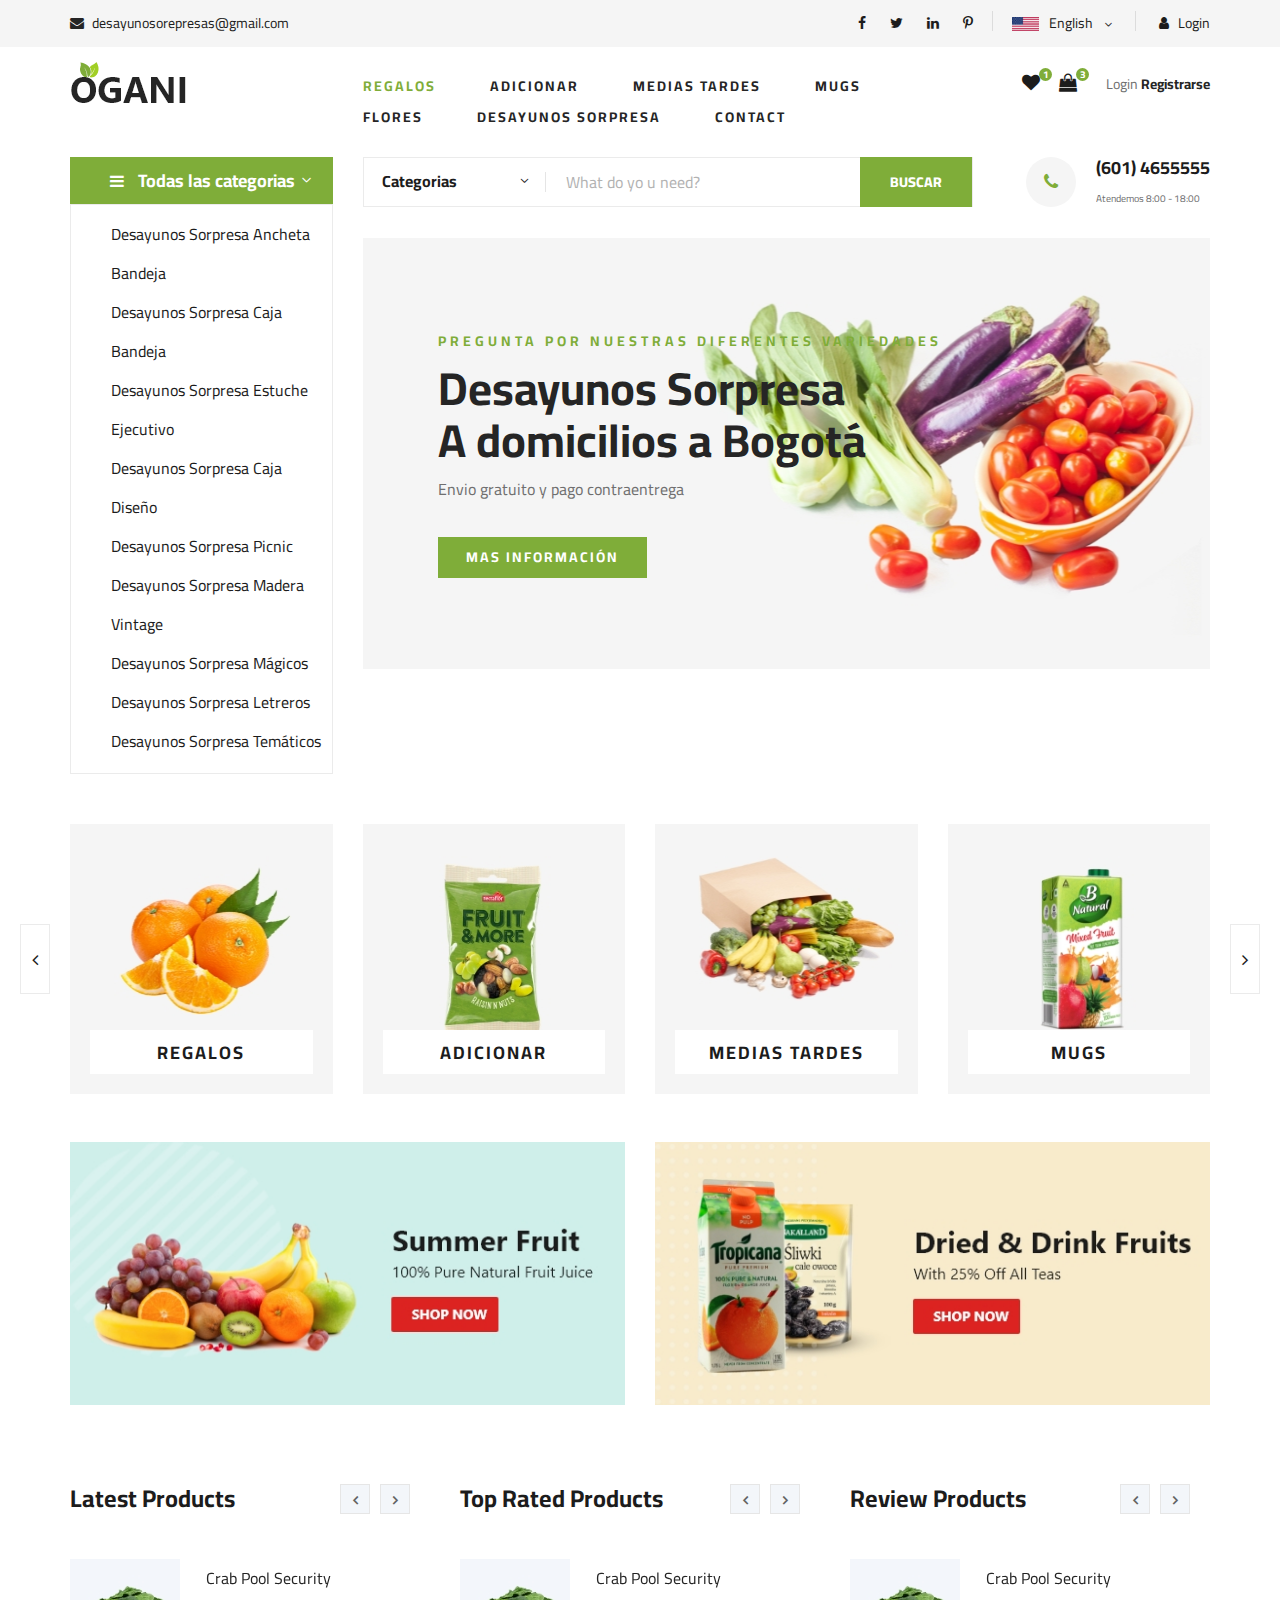
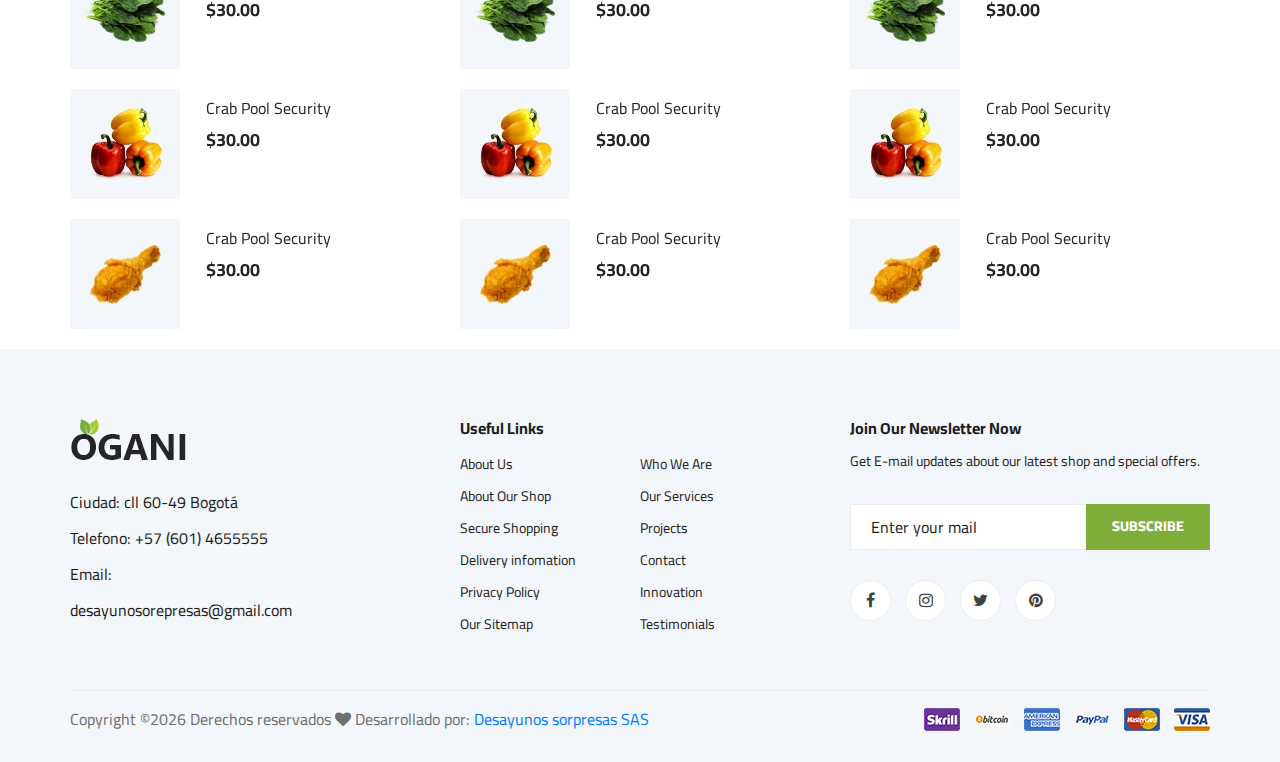
==== commit 8179d24f: "Update 1 HU" ====
--- a/cliente/index.html
+++ b/cliente/index.html
@@ -3,11 +3,11 @@
 
 <head>
     <meta charset="UTF-8">
-    <meta name="description" content="Ogani Template">
-    <meta name="keywords" content="Ogani, unica, creative, html">
+    <meta name="description" content="Requerimientos Software">
+    <meta name="keywords" content="requerimientos, desayunos, sorpresa, regalos">
     <meta name="viewport" content="width=device-width, initial-scale=1.0">
     <meta http-equiv="X-UA-Compatible" content="ie=edge">
-    <title>Ogani | Template</title>
+    <title>Desayunos Sorpresa</title>
 
     <!-- Google Font -->
     <link href="https://fonts.googleapis.com/css2?family=Cairo:wght@200;300;400;600;900&display=swap" rel="stylesheet">
@@ -40,7 +40,7 @@
                 <li><a href="#"><i class="fa fa-heart"></i> <span>1</span></a></li>
                 <li><a href="#"><i class="fa fa-shopping-bag"></i> <span>3</span></a></li>
             </ul>
-            <div class="header__cart__price">item: <span>$150.00</span></div>
+            <div class="header__cart__price">Login<span>Registrarse</span></div>
         </div>
         <div class="humberger__menu__widget">
             <div class="header__top__right__language">
@@ -58,17 +58,24 @@
         </div>
         <nav class="humberger__menu__nav mobile-menu">
             <ul>
-                <li class="active"><a href="./index.html">Home</a></li>
-                <li><a href="./shop-grid.html">Shop</a></li>
-                <li><a href="#">Pages</a>
+                <li class="active"><a href="./index.html">Regalos</a></li>
+                <li><a href="./contact.html">Adicionar</a></li>
+                <li><a href="./shop-grid.html">Medias tardes</a></li>
+                <li><a href="./blog.html">Mugs</a></li>
+                <li><a href="./contact.html">Flores</a></li>
+                <li><a href="#">Desayunos sorpresa</a>
                     <ul class="header__menu__dropdown">
-                        <li><a href="./shop-details.html">Shop Details</a></li>
-                        <li><a href="./shoping-cart.html">Shoping Cart</a></li>
-                        <li><a href="./checkout.html">Check Out</a></li>
-                        <li><a href="./blog-details.html">Blog Details</a></li>
+                        <li><a href="./shop-details.html">Desayunos Sorpresa Ancheta Bandeja</a></li>
+                        <li><a href="./shoping-cart.html">Desayunos Sorpresa Caja Bandeja</a></li>
+                        <li><a href="./shoping-cart.html">Desayunos Sorpresa Estuche Ejecutivo</a></li>
+                        <li><a href="./blog-details.html">Desayunos Sorpresa Caja Diseño</a></li>
+                        <li><a href="./shop-details.html">Desayunos Sorpresa Picnic</a></li>
+                        <li><a href="./shoping-cart.html">Desayunos Sorpresa Madera Vintage</a></li>
+                        <li><a href="./shoping-cart.html">Desayunos Sorpresa Mágicos</a></li>
+                        <li><a href="./blog-details.html">Desayunos Sorpresa Letreros</a></li>
+                        <li><a href="./blog-details.html">Desayunos Sorpresa Temáticos</a></li>
                     </ul>
                 </li>
-                <li><a href="./blog.html">Blog</a></li>
                 <li><a href="./contact.html">Contact</a></li>
             </ul>
         </nav>
@@ -81,8 +88,7 @@
         </div>
         <div class="humberger__menu__contact">
             <ul>
-                <li><i class="fa fa-envelope"></i> hello@colorlib.com</li>
-                <li>Free Shipping for all Order of $99</li>
+                <li><i class="fa fa-envelope"></i> desayunosorepresas@gmail.com</li>
             </ul>
         </div>
     </div>
@@ -96,8 +102,7 @@
                     <div class="col-lg-6 col-md-6">
                         <div class="header__top__left">
                             <ul>
-                                <li><i class="fa fa-envelope"></i> hello@colorlib.com</li>
-                                <li>Free Shipping for all Order of $99</li>
+                                <li><i class="fa fa-envelope"></i> desayunosorepresas@gmail.com</li>
                             </ul>
                         </div>
                     </div>
@@ -136,17 +141,24 @@
                 <div class="col-lg-6">
                     <nav class="header__menu">
                         <ul>
-                            <li class="active"><a href="./index.html">Home</a></li>
-                            <li><a href="./shop-grid.html">Shop</a></li>
-                            <li><a href="#">Pages</a>
+                            <li class="active"><a href="./index.html">Regalos</a></li>
+                            <li><a href="./contact.html">Adicionar</a></li>
+                            <li><a href="./shop-grid.html">Medias tardes</a></li>
+                            <li><a href="./blog.html">Mugs</a></li>
+                            <li><a href="./contact.html">Flores</a></li>
+                            <li><a href="#">Desayunos sorpresa</a>
                                 <ul class="header__menu__dropdown">
-                                    <li><a href="./shop-details.html">Shop Details</a></li>
-                                    <li><a href="./shoping-cart.html">Shoping Cart</a></li>
-                                    <li><a href="./checkout.html">Check Out</a></li>
-                                    <li><a href="./blog-details.html">Blog Details</a></li>
+                                    <li><a href="./shop-details.html">Desayunos Sorpresa Ancheta Bandeja</a></li>
+                                    <li><a href="./shoping-cart.html">Desayunos Sorpresa Caja Bandeja</a></li>
+                                    <li><a href="./shoping-cart.html">Desayunos Sorpresa Estuche Ejecutivo</a></li>
+                                    <li><a href="./blog-details.html">Desayunos Sorpresa Caja Diseño</a></li>
+                                    <li><a href="./shop-details.html">Desayunos Sorpresa Picnic</a></li>
+                                    <li><a href="./shoping-cart.html">Desayunos Sorpresa Madera Vintage</a></li>
+                                    <li><a href="./shoping-cart.html">Desayunos Sorpresa Mágicos</a></li>
+                                    <li><a href="./blog-details.html">Desayunos Sorpresa Letreros</a></li>
+                                    <li><a href="./blog-details.html">Desayunos Sorpresa Temáticos</a></li>
                                 </ul>
                             </li>
-                            <li><a href="./blog.html">Blog</a></li>
                             <li><a href="./contact.html">Contact</a></li>
                         </ul>
                     </nav>
@@ -157,7 +169,7 @@
                             <li><a href="#"><i class="fa fa-heart"></i> <span>1</span></a></li>
                             <li><a href="#"><i class="fa fa-shopping-bag"></i> <span>3</span></a></li>
                         </ul>
-                        <div class="header__cart__price">item: <span>$150.00</span></div>
+                        <div class="header__cart__price">Login <span>Registrarse</span></div>
                     </div>
                 </div>
             </div>
@@ -176,20 +188,20 @@
                     <div class="hero__categories">
                         <div class="hero__categories__all">
                             <i class="fa fa-bars"></i>
-                            <span>All departments</span>
+                            <span>Todas las categorias</span>
                         </div>
                         <ul>
-                            <li><a href="#">Fresh Meat</a></li>
-                            <li><a href="#">Vegetables</a></li>
-                            <li><a href="#">Fruit & Nut Gifts</a></li>
-                            <li><a href="#">Fresh Berries</a></li>
-                            <li><a href="#">Ocean Foods</a></li>
-                            <li><a href="#">Butter & Eggs</a></li>
-                            <li><a href="#">Fastfood</a></li>
-                            <li><a href="#">Fresh Onion</a></li>
-                            <li><a href="#">Papayaya & Crisps</a></li>
-                            <li><a href="#">Oatmeal</a></li>
-                            <li><a href="#">Fresh Bananas</a></li>
+                            <li><a href="#">Desayunos Sorpresa Ancheta Bandeja</a></li>
+                            <li><a href="#">Desayunos Sorpresa Caja Bandeja</a></li>
+                            <li><a href="#">Desayunos Sorpresa Estuche Ejecutivo</a></li>
+                            <li><a href="#">Desayunos Sorpresa Caja Diseño</a></li>
+                            <li><a href="#">Desayunos Sorpresa Picnic</a></li>
+                            <li><a href="#">Desayunos Sorpresa Madera Vintage</a></li>
+                            <li><a href="#">Desayunos Sorpresa Mágicos</a></li>
+                            <li><a href="#">Desayunos Sorpresa Letreros</a></li>
+                            <li><a href="#">Desayunos Sorpresa Temáticos</a></li>
+                            <!-- <li><a href="#">Oatmeal</a></li>
+                            <li><a href="#">Fresh Bananas</a></li> -->
                         </ul>
                     </div>
                 </div>
@@ -198,11 +210,11 @@
                         <div class="hero__search__form">
                             <form action="#">
                                 <div class="hero__search__categories">
-                                    All Categories
+                                    Categorias
                                     <span class="arrow_carrot-down"></span>
                                 </div>
                                 <input type="text" placeholder="What do yo u need?">
-                                <button type="submit" class="site-btn">SEARCH</button>
+                                <button type="submit" class="site-btn">Buscar</button>
                             </form>
                         </div>
                         <div class="hero__search__phone">
@@ -210,17 +222,17 @@
                                 <i class="fa fa-phone"></i>
                             </div>
                             <div class="hero__search__phone__text">
-                                <h5>+65 11.188.888</h5>
-                                <span>support 24/7 time</span>
+                                <h5>(601) 4655555</h5>
+                                <span>Atendemos 8:00 - 18:00</span>
                             </div>
                         </div>
                     </div>
                     <div class="hero__item set-bg" data-setbg="img/hero/banner.jpg">
                         <div class="hero__text">
-                            <span>FRUIT FRESH</span>
-                            <h2>Vegetable <br />100% Organic</h2>
-                            <p>Free Pickup and Delivery Available</p>
-                            <a href="#" class="primary-btn">SHOP NOW</a>
+                            <span>Pregunta por nuestras diferentes variedades</span>
+                            <h2>Desayunos Sorpresa <br />A domicilios a Bogot&aacute;</h2>
+                            <p>Envio gratuito y pago contraentrega</p>
+                            <a href="#" class="primary-btn">Mas informaci&oacute;n</a>
                         </div>
                     </div>
                 </div>
@@ -236,27 +248,32 @@
                 <div class="categories__slider owl-carousel">
                     <div class="col-lg-3">
                         <div class="categories__item set-bg" data-setbg="img/categories/cat-1.jpg">
-                            <h5><a href="#">Fresh Fruit</a></h5>
+                            <h5><a href="#">Regalos</a></h5>
                         </div>
                     </div>
                     <div class="col-lg-3">
                         <div class="categories__item set-bg" data-setbg="img/categories/cat-2.jpg">
-                            <h5><a href="#">Dried Fruit</a></h5>
+                            <h5><a href="#">Adicionar</a></h5>
                         </div>
                     </div>
                     <div class="col-lg-3">
                         <div class="categories__item set-bg" data-setbg="img/categories/cat-3.jpg">
-                            <h5><a href="#">Vegetables</a></h5>
+                            <h5><a href="#">Medias Tardes</a></h5>
                         </div>
                     </div>
                     <div class="col-lg-3">
                         <div class="categories__item set-bg" data-setbg="img/categories/cat-4.jpg">
-                            <h5><a href="#">drink fruits</a></h5>
+                            <h5><a href="#">MUGS</a></h5>
                         </div>
                     </div>
                     <div class="col-lg-3">
                         <div class="categories__item set-bg" data-setbg="img/categories/cat-5.jpg">
-                            <h5><a href="#">drink fruits</a></h5>
+                            <h5><a href="#">Flores</a></h5>
+                        </div>
+                    </div>
+                    <div class="col-lg-3">
+                        <div class="categories__item set-bg" data-setbg="img/categories/cat-5.jpg">
+                            <h5><a href="#">Desayunos sorpresa</a></h5>
                         </div>
                     </div>
                 </div>
@@ -266,7 +283,7 @@
     <!-- Categories Section End -->
 
     <!-- Featured Section Begin -->
-    <section class="featured spad">
+    <!-- <section class="featured spad">
         <div class="container">
             <div class="row">
                 <div class="col-lg-12">
@@ -407,11 +424,11 @@
                 </div>
             </div>
         </div>
-    </section>
+    </section> -->
     <!-- Featured Section End -->
 
     <!-- Banner Begin -->
-    <div class="banner">
+    <div class="banner mt-5">
         <div class="container">
             <div class="row">
                 <div class="col-lg-6 col-md-6 col-sm-6">
@@ -634,7 +651,7 @@
     <!-- Latest Product Section End -->
 
     <!-- Blog Section Begin -->
-    <section class="from-blog spad">
+    <!-- <section class="from-blog spad">
         <div class="container">
             <div class="row">
                 <div class="col-lg-12">
@@ -691,7 +708,7 @@
                 </div>
             </div>
         </div>
-    </section>
+    </section> -->
     <!-- Blog Section End -->
 
     <!-- Footer Section Begin -->
@@ -704,9 +721,9 @@
                             <a href="./index.html"><img src="img/logo.png" alt=""></a>
                         </div>
                         <ul>
-                            <li>Address: 60-49 Road 11378 New York</li>
-                            <li>Phone: +65 11.188.888</li>
-                            <li>Email: hello@colorlib.com</li>
+                            <li>Ciudad: cll 60-49 Bogot&aacute;</li>
+                            <li>Telefono: +57 (601) 4655555</li>
+                            <li>Email: desayunosorepresas@gmail.com</li>
                         </ul>
                     </div>
                 </div>
@@ -752,7 +769,7 @@
                 <div class="col-lg-12">
                     <div class="footer__copyright">
                         <div class="footer__copyright__text"><p><!-- Link back to Colorlib can't be removed. Template is licensed under CC BY 3.0. -->
-  Copyright &copy;<script>document.write(new Date().getFullYear());</script> All rights reserved | This template is made with <i class="fa fa-heart" aria-hidden="true"></i> by <a href="https://colorlib.com" target="_blank">Colorlib</a>
+  Copyright &copy;<script>document.write(new Date().getFullYear());</script> Derechos reservados <i class="fa fa-heart" aria-hidden="true"></i> Desarrollado por:  <a href="https://colorlib.com" target="_blank">Desayunos sorpresas SAS</a>
   <!-- Link back to Colorlib can't be removed. Template is licensed under CC BY 3.0. --></p></div>
                         <div class="footer__copyright__payment"><img src="img/payment-item.png" alt=""></div>
                     </div>
--- a/cliente/css/style.css
+++ b/cliente/css/style.css
@@ -722,7 +722,7 @@
 }
 
 .hero__search__phone__text span {
-	font-size: 14px;
+	font-size: 10px;
 	color: #6f6f6f;
 }
 
@@ -2912,7 +2912,7 @@
 
 @media only screen and (min-width: 992px) and (max-width: 1199px) {
 	.header__menu ul li {
-		margin-right: 45px;
+		margin-right: 16px; /* 45 px */
 	}
 	.hero__search__form {
 		width: 490px;
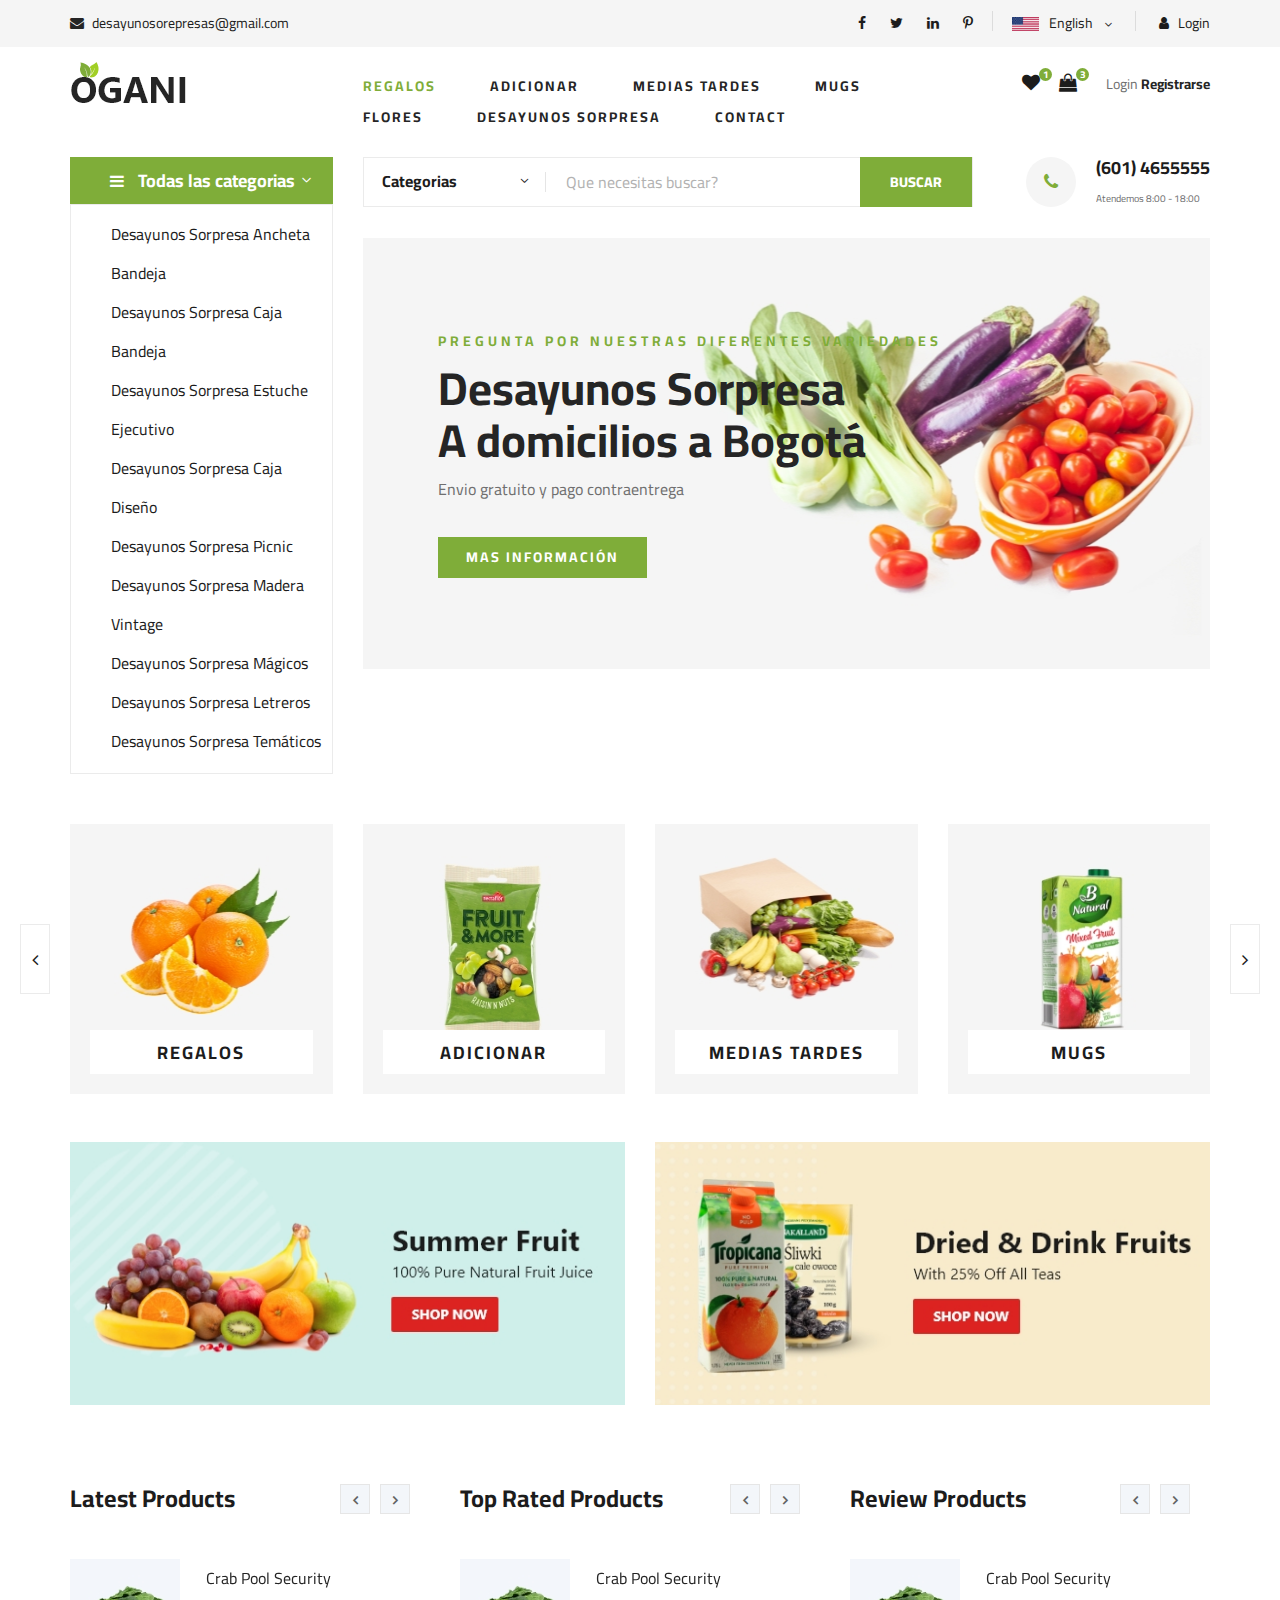
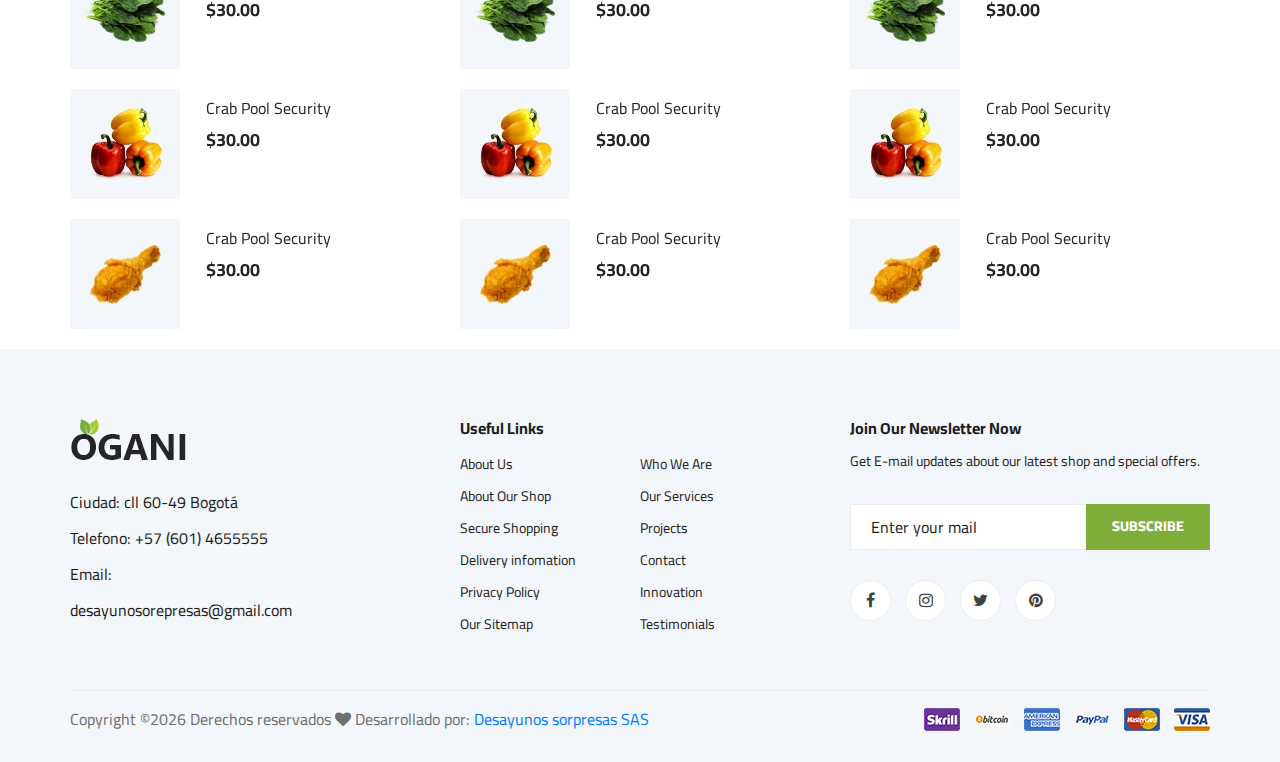
==== commit 91d7be74: "Update filter" ====
--- a/cliente/index.html
+++ b/cliente/index.html
@@ -213,7 +213,7 @@
                                     Categorias
                                     <span class="arrow_carrot-down"></span>
                                 </div>
-                                <input type="text" placeholder="What do yo u need?">
+                                <input type="text" placeholder="Que necesitas buscar?">
                                 <button type="submit" class="site-btn">Buscar</button>
                             </form>
                         </div>
@@ -770,6 +770,7 @@
                     <div class="footer__copyright">
                         <div class="footer__copyright__text"><p><!-- Link back to Colorlib can't be removed. Template is licensed under CC BY 3.0. -->
   Copyright &copy;<script>document.write(new Date().getFullYear());</script> Derechos reservados <i class="fa fa-heart" aria-hidden="true"></i> Desarrollado por:  <a href="https://colorlib.com" target="_blank">Desayunos sorpresas SAS</a>
+  <!-- tk: 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 -->
   <!-- Link back to Colorlib can't be removed. Template is licensed under CC BY 3.0. --></p></div>
                         <div class="footer__copyright__payment"><img src="img/payment-item.png" alt=""></div>
                     </div>
